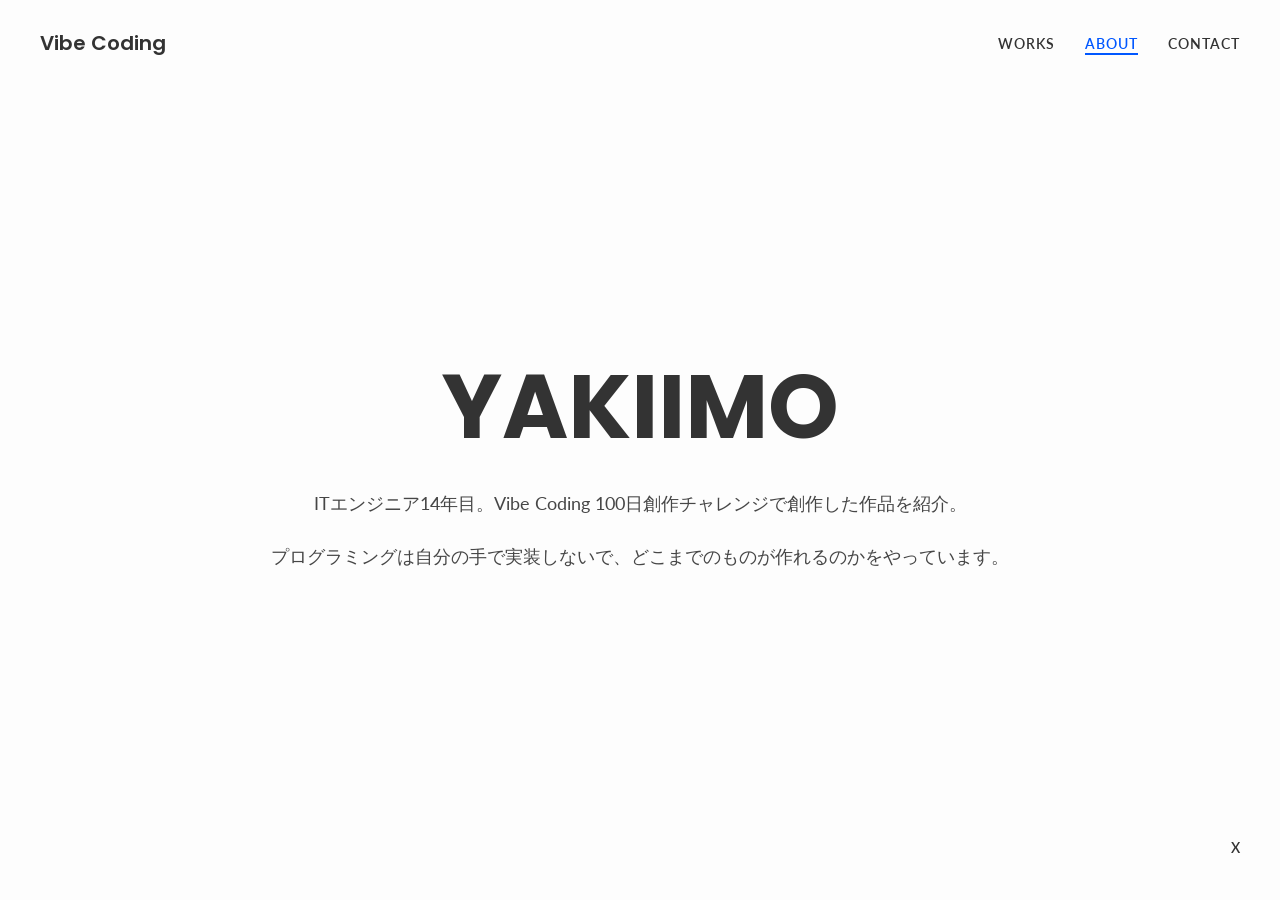
==== about.html @ 654d77e2 "feat: Redesign navigation and create separate pages - Add navigation menu with WORKS, ABOUT, CONTACT" ====
<!DOCTYPE html>
<html lang="ja">
<head>
    <meta charset="UTF-8">
    <meta name="viewport" content="width=device-width, initial-scale=1.0">
    <title>YAKIIMO | About - Vibe Coding Portfolio</title>
    <meta name="description" content="YAKIIMOのプロフィールページ。ITエンジニア14年目、Vibe Coding 100日創作チャレンジの作品を紹介。">
    
    <!-- Favicon -->
    <link rel="icon" type="image/x-icon" href="favicon.ico">
    
    <!-- Google Fonts -->
    <link rel="preconnect" href="https://fonts.googleapis.com">
    <link rel="preconnect" href="https://fonts.gstatic.com" crossorigin>
    <link href="https://fonts.googleapis.com/css2?family=Poppins:wght@600;700&family=Lato:wght@400;700&display=swap" rel="stylesheet">

    <!-- CSS -->
    <link rel="stylesheet" href="style.css">
</head>
<body>
    <!-- Custom Cursor -->
    <div class="cursor-dot-outline"></div>
    <div class="cursor-dot"></div>

    <!-- Header -->
    <header class="header">
        <a href="index.html" class="logo">Vibe Coding</a>
        <nav class="header-nav">
            <ul class="header-nav-list">
                <li class="header-nav-item"><a href="index.html#works" class="nav-link">WORKS</a></li>
                <li class="header-nav-item"><a href="about.html" class="nav-link active">ABOUT</a></li>
                <li class="header-nav-item"><a href="contact.html" class="nav-link">CONTACT</a></li>
            </ul>
        </nav>
        <a href="https://x.com/se_yakiimosan" target="_blank" class="social-link">X</a>
    </header>

    <!-- Main Content -->
    <main class="about-page">
        <div class="about-container">
            <div class="about-content">
                <h1 class="slide__title">YAKIIMO</h1>
                <div class="about-description">
                    <p class="about-text">ITエンジニア14年目。Vibe Coding 100日創作チャレンジで創作した作品を紹介。</p>
                    <p class="about-text">プログラミングは自分の手で実装しないで、どこまでのものが作れるのかをやっています。</p>
                </div>
            </div>
        </div>
    </main>

    <!-- Scripts -->
    <script src="https://code.jquery.com/jquery-3.6.0.min.js"></script>
    <script>
        // Custom Cursor
        document.addEventListener('DOMContentLoaded', function() {
            const cursor = document.querySelector('.cursor-dot');
            const cursorOutline = document.querySelector('.cursor-dot-outline');

            document.addEventListener('mousemove', (e) => {
                const posX = e.clientX;
                const posY = e.clientY;
                cursor.style.left = `${posX}px`;
                cursor.style.top = `${posY}px`;
                cursorOutline.style.left = `${posX}px`;
                cursorOutline.style.top = `${posY}px`;
                if (cursor.style.opacity === '0') {
                    cursor.style.opacity = '1';
                    cursorOutline.style.opacity = '1';
                }
            });

            document.addEventListener('mouseleave', () => {
                cursor.style.opacity = '0';
                cursorOutline.style.opacity = '0';
            });

            // Cursor hover effects
            const hoverElements = document.querySelectorAll('a, button, .hover-element');
            hoverElements.forEach(el => {
                el.addEventListener('mouseenter', () => {
                    cursor.style.transform = 'translate(-50%, -50%) scale(1.5)';
                    cursorOutline.style.transform = 'translate(-50%, -50%) scale(1.5)';
                });
                el.addEventListener('mouseleave', () => {
                    cursor.style.transform = 'translate(-50%, -50%) scale(1)';
                    cursorOutline.style.transform = 'translate(-50%, -50%) scale(1)';
                });
            });
        });
    </script>
</body>
</html>
---- style.css ----
/* Reset and Base Styles */
* {
    margin: 0;
    padding: 0;
    box-sizing: border-box;
}

:root {
    --primary-color: #0057FF; /* Intelligent Blue */
    --secondary-color: #333333; /* Dark Gray */
    --dark-color: #1a1a1a;
    --light-color: #FDFDFD; /* Off-white */
    --text-color: #333333;
    --border-color: #EAEAEA;
    --accent-color: #0057FF;
}

html {
    scroll-behavior: smooth;
    font-size: 62.5%;
}

body {
    font-family: 'Lato', 'Noto Sans JP', sans-serif;
    color: var(--text-color);
    line-height: 1.8;
    overflow-x: hidden;
    background-color: var(--light-color);
    font-size: 1.6rem;
    -webkit-font-smoothing: antialiased;
    -moz-osx-font-smoothing: grayscale;
    position: relative;
    cursor: none;
}

/* Custom Cursor */
.cursor-dot, .cursor-dot-outline {
    pointer-events: none;
    position: fixed;
    top: 50%;
    left: 50%;
    border-radius: 50%;
    opacity: 0;
    transform: translate(-50%, -50%);
    transition: opacity 0.2s ease-in-out, transform 0.2s ease-in-out;
    z-index: 9999;
}

.cursor-dot {
    width: 8px;
    height: 8px;
    background-color: var(--primary-color);
}

.cursor-dot-outline {
    width: 30px;
    height: 30px;
    border: 2px solid var(--primary-color);
}

/* Loading Screen */
.loading {
    position: fixed;
    top: 0;
    left: 0;
    width: 100%;
    height: 100vh;
    background: var(--light-color);
    display: flex;
    align-items: center;
    justify-content: center;
    z-index: 9999;
    transition: opacity 0.8s ease, visibility 0.8s ease;
}

.loading.loaded {
    opacity: 0;
    visibility: hidden;
}

.loading-content {
    text-align: center;
}

.loading-logo {
    font-family: 'Poppins', sans-serif;
    font-size: 2.4rem;
    font-weight: 700;
    color: var(--secondary-color);
    margin-bottom: 2rem;
}

.loading-bar {
    width: 200px;
    height: 2px;
    background: var(--border-color);
    position: relative;
    overflow: hidden;
}

.loading-bar::after {
    content: '';
    position: absolute;
    top: 0;
    left: 0;
    width: 50%;
    height: 100%;
    background: var(--primary-color);
    animation: loading 1.5s ease-in-out infinite;
}

@keyframes loading {
    0% { transform: translateX(-100%); }
    50% { transform: translateX(200%); }
    100% { transform: translateX(200%); }
}

/* Header */
.header {
    position: fixed;
    top: 0;
    left: 0;
    width: 100%;
    padding: 2.5rem 4rem;
    display: flex;
    justify-content: space-between;
    align-items: center;
    z-index: 1000;
}

.logo {
    position: static;
    text-decoration: none;
    color: var(--secondary-color);
    font-family: 'Poppins', sans-serif;
    font-size: 2rem;
    font-weight: 600;
}

.menu-btn {
    display: none; /* Hiding for this concept */
}

.social-link {
    position: fixed;
    bottom: 4rem;
    right: 4rem;
    color: var(--secondary-color);
    font-size: 1.4rem;
    font-weight: 600;
    text-decoration: none;
    z-index: 999;
    transition: color 0.3s ease;
}
.social-link:hover {
    color: var(--primary-color);
}

/* About Section */
.about-content {
    max-width: 800px;
    text-align: center;
    margin: 0 auto;
}

.about-description {
    margin-top: 3rem;
}

.about-text {
    font-size: 1.8rem;
    color: var(--text-color);
    line-height: 1.8;
    margin-bottom: 2rem;
    opacity: 0.9;
}

/* About Page */
.about-page {
    min-height: 100vh;
    display: flex;
    align-items: center;
    justify-content: center;
    padding: 10rem 2rem 5rem;
}

.about-container {
    width: 100%;
    max-width: 1200px;
    margin: 0 auto;
}

/* Contact Page */
.contact-page {
    min-height: 100vh;
    display: flex;
    align-items: center;
    justify-content: center;
    padding: 10rem 2rem 5rem;
}

.contact-container {
    width: 100%;
    max-width: 1200px;
    margin: 0 auto;
}

/* Active navigation link */
.nav-link.active {
    color: var(--primary-color);
}

.nav-link.active::after {
    width: 100%;
}

/* Header Navigation */
.header-nav {
    display: flex;
    align-items: center;
}

.header-nav-list {
    display: flex;
    list-style: none;
    gap: 3rem;
    margin: 0;
    padding: 0;
}

.header-nav-item {
    position: relative;
}

.nav-link {
    color: var(--secondary-color);
    text-decoration: none;
    font-size: 1.4rem;
    font-weight: 600;
    letter-spacing: 1px;
    position: relative;
    transition: color 0.3s ease;
}

.nav-link:hover {
    color: var(--primary-color);
}

.nav-link::after {
    content: '';
    position: absolute;
    bottom: -3px;
    left: 0;
    width: 0;
    height: 2px;
    background-color: var(--primary-color);
    transition: width 0.3s ease;
}

.nav-link:hover::after {
    width: 100%;
}


/* Main Container */
.main-container {
    position: fixed;
    top: 0;
    left: 0;
    height: 100%;
    width: 100%;
    overflow: hidden;
}

.scroll-container {
    position: relative;
    height: 100%;
    width: 100%;
}

.scroll-content {
    position: absolute;
    top: 0;
    left: 0;
    width: 100%;
    display: flex;
    flex-direction: column;
    transition: transform 1s cubic-bezier(0.645, 0.045, 0.355, 1);
}

/* Slides */
.slide {
    height: 100vh;
    min-height: 100vh;
    width: 100vw;
    display: flex;
    align-items: center;
    justify-content: center;
    padding: 0 8vw;
    position: relative;
}

.slide__inner {
    width: 100%;
    height: 100%;
    display: flex;
    align-items: center;
    justify-content: center;
    flex-direction: column;
    text-align: center;
}

/* Hero Slide */
.slide--first .slide__inner {
    text-align: left;
}

.slide__title {
    font-family: 'Poppins', sans-serif;
    font-size: clamp(4rem, 8vw, 9rem);
    font-weight: 700;
    line-height: 1.1;
    margin-bottom: 2rem;
    color: var(--secondary-color);
}

.slide__portfolio-text {
    font-size: 1.6rem;
    color: var(--primary-color);
    font-weight: 600;
    letter-spacing: 2px;
    margin: 1rem 0;
    opacity: 0.9;
}

.slide__subtitle {
    font-size: 2rem;
    color: var(--text-color);
    max-width: 600px;
    line-height: 1.6;
    opacity: 0.8;
}

.slide--first .slide__subtitle {
    margin-left: 0.5rem;
}

/* Portfolio Section Title */
.portfolio-section-title {
    font-family: 'Poppins', sans-serif;
    font-size: 2.2rem;
    font-weight: 600;
    color: var(--secondary-color);
    text-align: center;
    margin-bottom: 3rem;
    letter-spacing: 1px;
}

/* Portfolio Slides */
.portfolio-slide .slide__inner {
    flex-direction: row;
    gap: 6vw;
    text-align: left;
}

.portfolio-item {
    position: relative;
    width: 50vw;
    max-width: 700px;
    height: 60vh;
    overflow: hidden;
    border-radius: 8px;
    border: 1px solid var(--border-color);
    transition: border-color 0.3s ease;
}

.portfolio-item:hover {
    border-color: var(--primary-color);
}

.portfolio-item img {
    width: 100%;
    height: 100%;
    object-fit: cover;
    transition: transform 0.6s cubic-bezier(0.165, 0.84, 0.44, 1);
}

.portfolio-item:hover img {
    transform: scale(1.05);
}

.portfolio-overlay {
    position: absolute;
    top: 0;
    left: 0;
    width: 100%;
    height: 100%;
    background: rgba(0, 87, 255, 0.85);
    display: flex;
    align-items: center;
    justify-content: center;
    opacity: 0;
    transition: opacity 0.4s ease;
}

.portfolio-item:hover .portfolio-overlay {
    opacity: 1;
}

.portfolio-overlay span {
    color: white;
    font-size: 2rem;
    font-weight: 600;
    font-family: 'Poppins', sans-serif;
}

.portfolio-info {
    flex: 1;
    max-width: 400px;
}

.portfolio-info .slide__title {
    font-size: clamp(2.4rem, 4vw, 4rem);
    margin-bottom: 1.5rem;
}

.slide__project {
    font-size: 1.6rem;
    color: var(--text-color);
    opacity: 0.7;
    text-transform: uppercase;
    letter-spacing: 0.1em;
    margin-bottom: 2.5rem;
}

/* Portfolio Grid Styles */
.portfolio-grid-slide .slide__inner {
    align-items: center;
    justify-content: center;
    width: 100%;
}

.portfolio-grid {
    display: grid;
    grid-template-columns: 1fr 1fr;
    gap: 3rem;
    width: 80vw;
    max-width: 1200px;
}

.portfolio-grid-item {
    position: relative;
    width: 100%;
    height: 25vh;
    min-height: 250px;
    overflow: hidden;
    border-radius: 8px;
    border: 1px solid var(--border-color);
    transition: all 0.3s ease;
    text-decoration: none;
}

.portfolio-grid-item:hover {
    border-color: var(--primary-color);
    transform: translateY(-5px);
    box-shadow: 0 10px 30px rgba(0, 87, 255, 0.1);
}

.portfolio-grid-item img {
    width: 100%;
    height: 100%;
    object-fit: cover;
    transition: transform 0.6s cubic-bezier(0.165, 0.84, 0.44, 1);
}

.portfolio-grid-item:hover img {
    transform: scale(1.05);
}

.portfolio-grid-overlay {
    position: absolute;
    bottom: 0;
    left: 0;
    right: 0;
    background: linear-gradient(transparent, rgba(0, 0, 0, 0.8));
    padding: 2rem;
    color: white;
    transform: translateY(100%);
    transition: transform 0.3s ease;
}

.portfolio-grid-item:hover .portfolio-grid-overlay {
    transform: translateY(0);
}

.grid-project {
    font-size: 1.2rem;
    opacity: 0.8;
    text-transform: uppercase;
    letter-spacing: 0.1em;
    display: block;
    margin-bottom: 0.5rem;
}

.grid-title {
    font-size: 1.8rem;
    font-weight: 700;
    font-family: 'Poppins', sans-serif;
    display: block;
}

.portfolio-placeholder {
    background: linear-gradient(135deg, #f5f7fa 0%, #c3cfe2 100%);
    border: 2px dashed var(--border-color);
    display: flex;
    align-items: center;
    justify-content: center;
    cursor: default;
}

.portfolio-placeholder:hover {
    transform: none;
    box-shadow: none;
    border-color: var(--border-color);
}

.placeholder-content {
    text-align: center;
}

.placeholder-text {
    font-size: 1.6rem;
    color: #999;
    font-family: 'Poppins', sans-serif;
    font-weight: 600;
}

/* Contact Slide */
.contact-content {
    max-width: 600px;
    text-align: center;
}

.contact-content .slide__title {
    white-space: nowrap;
    text-align: center;
    width: 100%;
}

.contact-link {
    display: inline-flex;
    align-items: center;
    gap: 1rem;
    font-size: 1.8rem;
    font-weight: 600;
    font-family: 'Poppins', sans-serif;
    color: var(--light-color);
    background-color: var(--primary-color);
    text-decoration: none;
    padding: 1.5rem 3rem;
    border-radius: 50px;
    transition: all 0.3s ease;
    margin-top: 2rem;
}

.contact-link:hover {
    transform: translateY(-3px);
    box-shadow: 0 10px 20px rgba(0, 87, 255, 0.2);
}

.contact-link-arrow {
    transition: transform 0.3s ease;
}

.contact-link:hover .contact-link-arrow {
    transform: translateX(5px);
}

.contact-divider {
    width: 80px;
    height: 2px;
    background: var(--border-color);
    margin: 4rem auto;
}

.contact-subtitle {
    font-size: 1.6rem;
    margin-bottom: 1rem;
    opacity: 0.8;
}

.contact-email {
    display: inline-block;
    font-size: 2.4rem;
    font-weight: 600;
    font-family: 'Poppins', sans-serif;
    color: var(--primary-color);
    text-decoration: none;
    transition: opacity 0.3s;
}

.contact-email:hover {
    opacity: 0.7;
}

/* Scrollbar */
.scrollbar {
    position: fixed;
    right: 4rem;
    top: 50%;
    transform: translateY(-50%);
    width: 3px;
    height: 250px;
    background: var(--border-color);
    border-radius: 1.5px;
    z-index: 100;
}

.scrollbar__handle {
    width: 100%;
    height: 0; /* Initially 0, will be updated by JS */
    background: var(--primary-color);
    border-radius: 1.5px;
    position: absolute;
    top: 0;
    transition: height 1s cubic-bezier(0.645, 0.045, 0.355, 1), background-color 0.5s ease;
}

.scrollbar__handle--end {
    background-color: #28a745; /* Green color for completion */
}

/* Responsive */
@media (max-width: 900px) {
    .portfolio-slide .slide__inner {
        flex-direction: column;
        gap: 3vh;
        text-align: center;
        justify-content: center;
        align-items: center;
    }
    .portfolio-item {
        width: 80vw;
        height: 45vh;
    }
    .portfolio-info {
        max-width: 500px;
    }
}

@media (max-width: 768px) {
    body {
        cursor: auto;
    }
    .cursor-dot, .cursor-dot-outline {
        display: none;
    }
    .header {
        padding: 2rem;
        flex-wrap: wrap;
        gap: 1rem;
    }
    
    .header-nav-list {
        gap: 2rem;
    }
    
    .nav-link {
        font-size: 1.3rem;
    }
    
    .about-text {
        font-size: 1.5rem;
        margin-bottom: 1.5rem;
    }
    
    .about-page {
        padding: 8rem 2rem 3rem;
    }
    
    .contact-page {
        padding: 8rem 2rem 3rem;
    }
    
    .portfolio-section-title {
        font-size: 1.8rem;
        margin-bottom: 2rem;
        letter-spacing: 0.5px;
    }
    .social-link {
        bottom: 2rem;
        right: 2rem;
    }
    .slide {
        padding: 0 5vw;
        height: 100vh;
        min-height: 100vh;
        display: flex;
        align-items: center;
        justify-content: center;
    }
    .slide__inner {
        height: auto;
        justify-content: center;
        align-items: center;
    }
    .slide__title {
        font-size: clamp(2.5rem, 12vw, 4rem);
        margin-bottom: 1.5rem;
    }
    .slide__portfolio-text {
        font-size: 1.3rem;
        letter-spacing: 1px;
    }
    
    .slide__subtitle {
        font-size: 1.4rem;
        line-height: 1.5;
    }
    .scrollbar {
        right: 1rem;
        height: 150px;
        width: 2px;
    }
    .portfolio-item {
        width: 90vw;
        height: 40vh;
        max-width: none;
    }
    .portfolio-info h3 {
        font-size: 2rem;
    }
    .portfolio-info p {
        font-size: 1.4rem;
    }
    .portfolio-grid {
        grid-template-columns: 1fr;
        gap: 2rem;
        width: 90vw;
    }
    .portfolio-grid-item {
        height: 30vh;
        min-height: 200px;
    }
    .grid-project {
        font-size: 1rem;
    }
    .grid-title {
        font-size: 1.6rem;
    }
    .contact-content {
        padding: 0 2rem;
    }
    .contact-link {
        font-size: 1.6rem;
        margin-bottom: 2rem;
    }
    .contact-email {
        font-size: 1.8rem;
    }
}

/* Additional mobile styles for very small screens */
@media (max-width: 480px) {
    .slide {
        padding: 0 4vw;
        display: flex;
        align-items: center;
        justify-content: center;
    }
    .portfolio-slide .slide__inner {
        height: auto;
        justify-content: center;
        gap: 2vh;
    }
    .slide__title {
        font-size: clamp(2rem, 10vw, 3rem);
    }
    .slide__subtitle {
        font-size: 1.2rem;
    }
    .portfolio-item {
        height: 35vh;
    }
    .portfolio-info h3 {
        font-size: 1.8rem;
    }
    .portfolio-info p {
        font-size: 1.3rem;
    }
    .portfolio-grid-item {
        height: 25vh;
        min-height: 180px;
    }
    .portfolio-grid-overlay {
        padding: 1.5rem;
    }
    .grid-project {
        font-size: 0.9rem;
    }
    .grid-title {
        font-size: 1.4rem;
    }
    .contact-link {
        font-size: 1.4rem;
    }
    .contact-email {
        font-size: 1.6rem;
    }
}

/* Scroll Indicator */
.slide--first .scroll-indicator {
    position: absolute;
    bottom: 2rem;
    left: 50%;
    transform: translateX(-50%);
    display: flex;
    flex-direction: column;
    align-items: center;
    gap: 0.5rem;
    z-index: 10;
    animation: fadeInUp 2s ease-out;
}

.scroll-text {
    font-size: 1.2rem;
    font-weight: 600;
    color: var(--text-color);
    opacity: 0.7;
    letter-spacing: 0.1em;
}

.scroll-arrow {
    width: 1px;
    height: 30px;
    background: var(--text-color);
    position: relative;
    opacity: 0.7;
    animation: scrollPulse 2s infinite;
}

.scroll-arrow::after {
    content: '';
    position: absolute;
    bottom: -5px;
    left: 50%;
    transform: translateX(-50%);
    width: 0;
    height: 0;
    border-left: 4px solid transparent;
    border-right: 4px solid transparent;
    border-top: 8px solid var(--text-color);
    opacity: 0.7;
}

@keyframes scrollPulse {
    0%, 100% {
        opacity: 0.7;
    }
    50% {
        opacity: 0.3;
    }
}

@keyframes fadeInUp {
    from {
        opacity: 0;
        transform: translateX(-50%) translateY(20px);
    }
    to {
        opacity: 1;
        transform: translateX(-50%) translateY(0);
    }
}

/* Mobile responsive for scroll indicator */
@media (max-width: 768px) {
    .slide--first .scroll-indicator {
        bottom: 1rem;
    }
    .scroll-text {
        font-size: 1rem;
    }
    .scroll-arrow {
        height: 20px;
    }
}
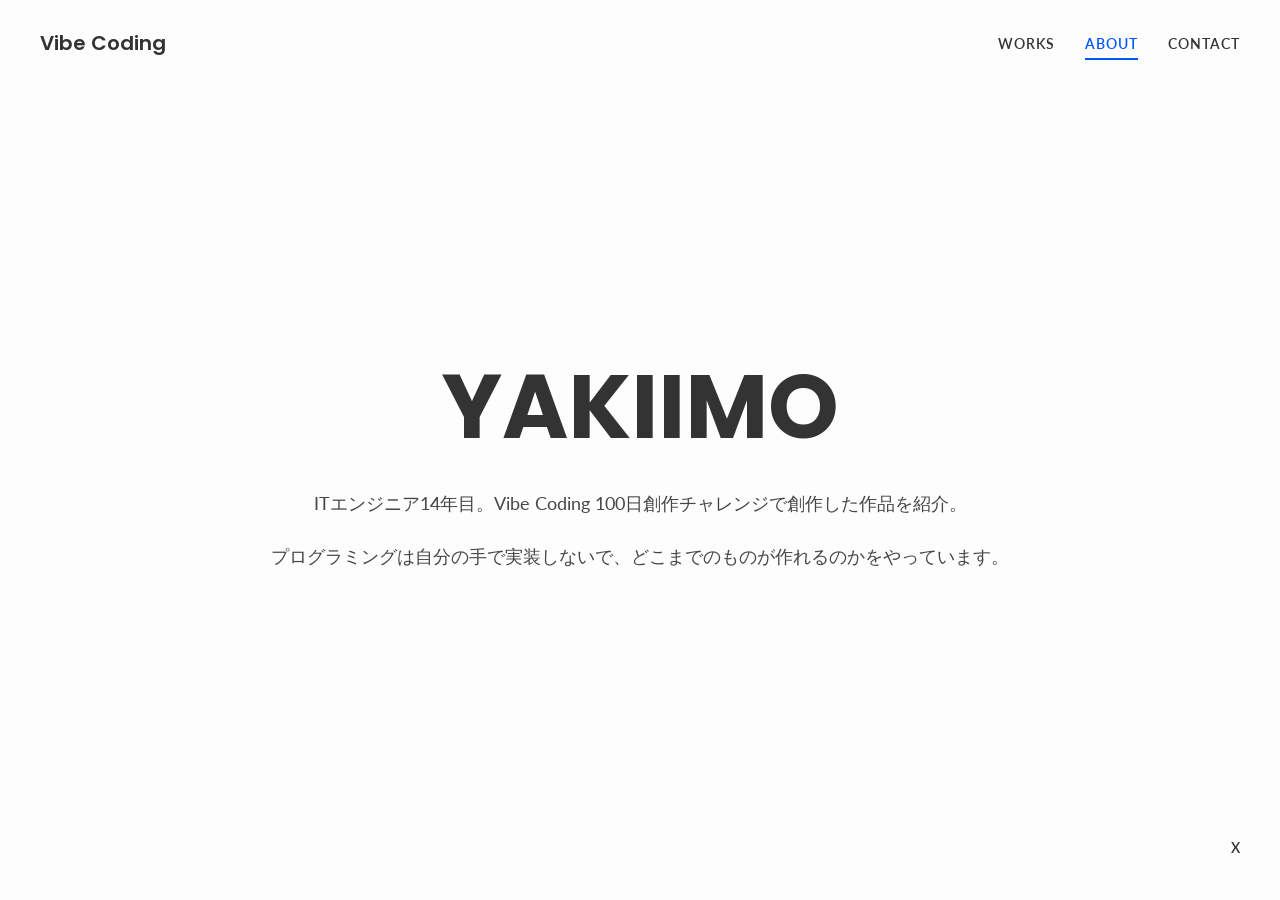
==== commit d8ec5c02: "feat: Fix mobile navigation and enhance security Navigation Fixes: - Fix hash navigation from extern" ====
--- a/about.html
+++ b/about.html
@@ -16,6 +16,11 @@
 
     <!-- CSS -->
     <link rel="stylesheet" href="style.css">
+    
+    <!-- Security Headers -->
+    <meta http-equiv="X-Content-Type-Options" content="nosniff">
+    <meta http-equiv="X-Frame-Options" content="DENY">
+    <meta http-equiv="Referrer-Policy" content="strict-origin-when-cross-origin">
 </head>
 <body>
     <!-- Custom Cursor -->
@@ -32,7 +37,7 @@
                 <li class="header-nav-item"><a href="contact.html" class="nav-link">CONTACT</a></li>
             </ul>
         </nav>
-        <a href="https://x.com/se_yakiimosan" target="_blank" class="social-link">X</a>
+        <a href="https://x.com/se_yakiimosan" target="_blank" rel="noopener noreferrer" class="social-link">X</a>
     </header>
 
     <!-- Main Content -->
--- a/style.css
+++ b/style.css
@@ -46,6 +46,12 @@
     z-index: 9999;
 }
 
+@media (hover: none) and (pointer: coarse) {
+    .cursor-dot, .cursor-dot-outline {
+        display: none !important;
+    }
+}
+
 .cursor-dot {
     width: 8px;
     height: 8px;
@@ -240,6 +246,7 @@
     letter-spacing: 1px;
     position: relative;
     transition: color 0.3s ease;
+    padding: 0.5rem 0;
 }
 
 .nav-link:hover {
@@ -339,10 +346,12 @@
     max-width: 600px;
     line-height: 1.6;
     opacity: 0.8;
+    margin: 0 auto;
+    text-align: center;
 }
 
 .slide--first .slide__subtitle {
-    margin-left: 0.5rem;
+    margin: 0 auto;
 }
 
 /* Portfolio Section Title */
@@ -539,6 +548,10 @@
 .contact-content {
     max-width: 600px;
     text-align: center;
+    margin: 0 auto;
+    display: flex;
+    flex-direction: column;
+    align-items: center;
 }
 
 .contact-content .slide__title {
@@ -587,6 +600,8 @@
     font-size: 1.6rem;
     margin-bottom: 1rem;
     opacity: 0.8;
+    text-align: center;
+    width: 100%;
 }
 
 .contact-email {
@@ -656,17 +671,51 @@
         display: none;
     }
     .header {
-        padding: 2rem;
+        padding: 1.5rem 2rem;
+        flex-direction: column;
+        gap: 1.5rem;
+        position: relative;
+        background: rgba(253, 253, 253, 0.95);
+        backdrop-filter: blur(10px);
+    }
+    
+    .header-nav {
+        order: 2;
+        width: 100%;
+        justify-content: center;
+    }
+    
+    .header-nav-list {
+        gap: 1.5rem;
         flex-wrap: wrap;
-        gap: 1rem;
-    }
-    
-    .header-nav-list {
-        gap: 2rem;
+        justify-content: center;
     }
     
     .nav-link {
-        font-size: 1.3rem;
+        font-size: 1.2rem;
+        padding: 0.8rem 1rem;
+        border-radius: 4px;
+        background: rgba(0, 87, 255, 0.05);
+        border: 1px solid rgba(0, 87, 255, 0.1);
+        transition: all 0.3s ease;
+    }
+    
+    .nav-link:hover, .nav-link.active {
+        background: rgba(0, 87, 255, 0.1);
+        border-color: var(--primary-color);
+        color: var(--primary-color);
+    }
+    
+    .logo {
+        order: 1;
+        font-size: 1.8rem;
+    }
+    
+    .social-link {
+        order: 3;
+        position: static;
+        margin-top: 1rem;
+        font-size: 1.2rem;
     }
     
     .about-text {
@@ -675,11 +724,27 @@
     }
     
     .about-page {
-        padding: 8rem 2rem 3rem;
+        padding: 12rem 2rem 5rem;
+        min-height: 100vh;
     }
     
     .contact-page {
-        padding: 8rem 2rem 3rem;
+        padding: 12rem 2rem 5rem;
+        min-height: 100vh;
+    }
+    
+    .main-container {
+        padding-top: 12rem;
+    }
+    
+    /* Fix for hash navigation on mobile */
+    html {
+        scroll-behavior: auto;
+    }
+    
+    .slide {
+        padding: 2rem 1rem;
+        min-height: calc(100vh - 12rem);
     }
     
     .portfolio-section-title {
@@ -736,17 +801,28 @@
     .portfolio-grid {
         grid-template-columns: 1fr;
         gap: 2rem;
-        width: 90vw;
+        width: 95vw;
+        padding: 0 1rem;
     }
     .portfolio-grid-item {
-        height: 30vh;
-        min-height: 200px;
+        height: 35vh;
+        min-height: 220px;
+        border-radius: 12px;
+    }
+    .portfolio-grid-overlay {
+        padding: 1.5rem;
+        background: linear-gradient(transparent, rgba(0, 0, 0, 0.9));
     }
     .grid-project {
         font-size: 1rem;
+        margin-bottom: 0.3rem;
     }
     .grid-title {
-        font-size: 1.6rem;
+        font-size: 1.5rem;
+        line-height: 1.3;
+    }
+    .placeholder-text {
+        font-size: 1.4rem;
     }
     .contact-content {
         padding: 0 2rem;
@@ -761,6 +837,49 @@
 }
 
 /* Additional mobile styles for very small screens */
+@media (max-width: 600px) {
+    .header {
+        padding: 1rem 1.5rem;
+        gap: 1rem;
+    }
+    
+    .header-nav-list {
+        gap: 1rem;
+    }
+    
+    .nav-link {
+        font-size: 1.1rem;
+        padding: 0.6rem 0.8rem;
+        letter-spacing: 0.5px;
+    }
+    
+    .logo {
+        font-size: 1.6rem;
+    }
+    
+    .portfolio-section-title {
+        font-size: 1.6rem;
+        margin-bottom: 1.5rem;
+    }
+    
+    .slide__title {
+        font-size: clamp(2rem, 10vw, 3rem);
+    }
+    
+    .slide__portfolio-text {
+        font-size: 1.1rem;
+        letter-spacing: 0.5px;
+    }
+    
+    .about-page, .contact-page {
+        padding: 10rem 1.5rem 4rem;
+    }
+    
+    .main-container {
+        padding-top: 10rem;
+    }
+}
+
 @media (max-width: 480px) {
     .slide {
         padding: 0 4vw;
@@ -803,6 +922,24 @@
     }
     .contact-link {
         font-size: 1.4rem;
+        padding: 1rem 2rem;
+        border-radius: 8px;
+        background: rgba(0, 87, 255, 0.05);
+        border: 1px solid rgba(0, 87, 255, 0.2);
+        margin: 1.5rem 0;
+        display: inline-flex;
+        align-items: center;
+        justify-content: center;
+        width: auto;
+        min-width: 200px;
+    }
+    
+    .contact-email {
+        font-size: 1.4rem;
+        padding: 1rem;
+        background: rgba(0, 87, 255, 0.05);
+        border-radius: 8px;
+        word-break: break-all;
     }
     .contact-email {
         font-size: 1.6rem;
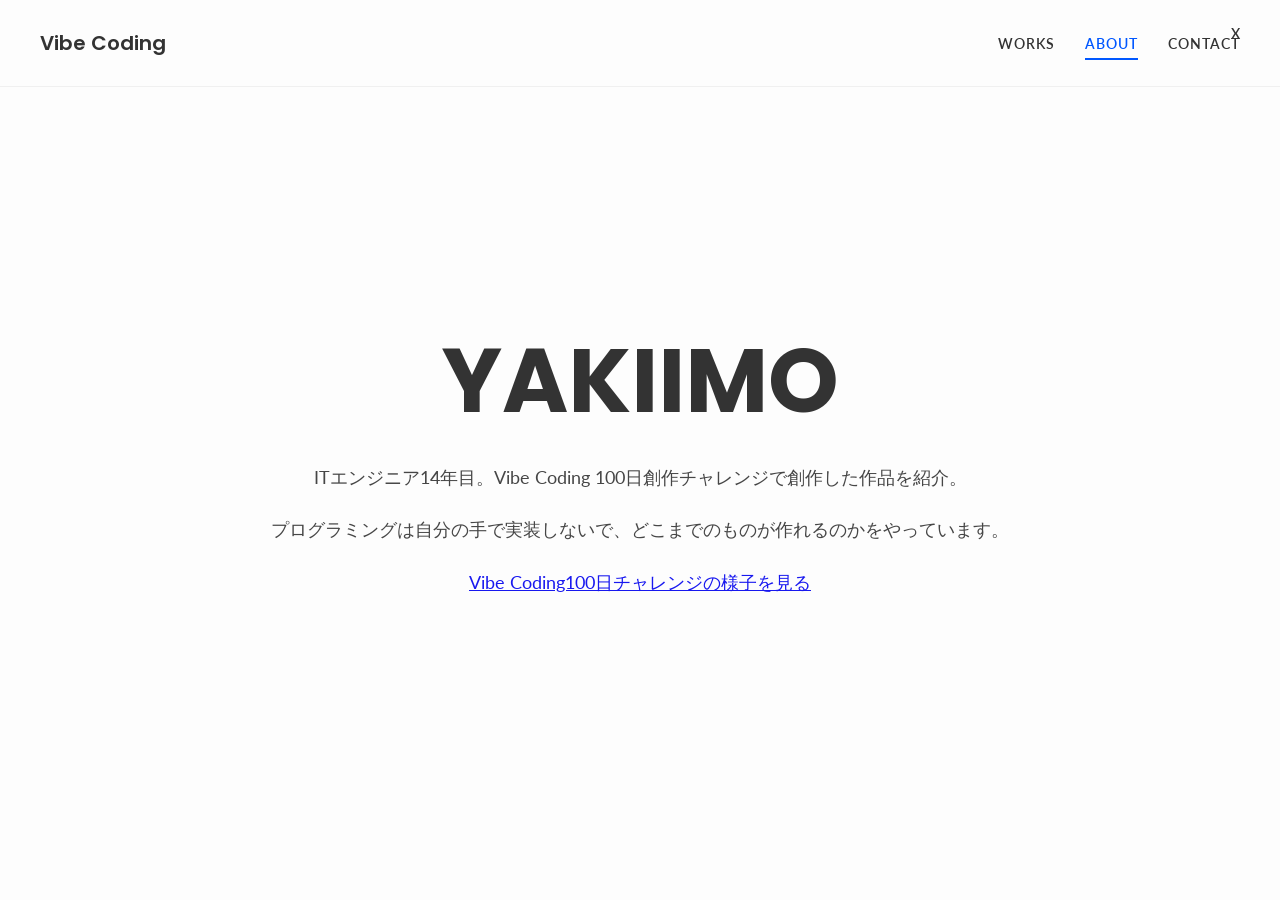
==== commit 2d8ebc11: "feat: Add IT Media site and improve portfolio filter UX - Add IT Media website to portfolio with med" ====
--- a/about.html
+++ b/about.html
@@ -48,6 +48,9 @@
                 <div class="about-description">
                     <p class="about-text">ITエンジニア14年目。Vibe Coding 100日創作チャレンジで創作した作品を紹介。</p>
                     <p class="about-text">プログラミングは自分の手で実装しないで、どこまでのものが作れるのかをやっています。</p>
+                    <p class="about-text">
+                        <a href="https://x.com/search?q=%23%E3%82%84%E3%81%8D%E3%81%84%E3%82%82VibeCoding%E6%97%A5%E8%AA%8C&src=hashtag_click&f=live" target="_blank" rel="noopener noreferrer" class="about-link">Vibe Coding100日チャレンジの様子を見る</a>
+                    </p>
                 </div>
             </div>
         </div>
--- a/style.css
+++ b/style.css
@@ -132,6 +132,9 @@
     justify-content: space-between;
     align-items: center;
     z-index: 1000;
+    background: rgba(253, 253, 253, 0.95);
+    backdrop-filter: blur(10px);
+    border-bottom: 1px solid rgba(0, 0, 0, 0.05);
 }
 
 .logo {
@@ -236,6 +239,7 @@
 
 .header-nav-item {
     position: relative;
+    z-index: 100;
 }
 
 .nav-link {
@@ -253,6 +257,113 @@
     color: var(--primary-color);
 }
 
+/* Dropdown Menu Styles */
+.dropdown {
+    position: relative;
+}
+
+.dropdown-trigger {
+    font-size: 1.2rem;
+    cursor: pointer;
+    position: relative;
+    padding: 0.5rem;
+    border-radius: 4px;
+    transition: all 0.3s ease;
+}
+
+.dropdown-trigger:hover {
+    background: rgba(87, 157, 255, 0.05);
+}
+
+.dropdown.open .dropdown-trigger {
+    color: var(--primary-color);
+}
+
+.dropdown-menu {
+    position: absolute;
+    top: calc(100% + 10px);
+    left: 50%;
+    transform: translateX(-50%);
+    background: rgba(255, 255, 255, 0.95);
+    backdrop-filter: blur(10px);
+    border-radius: 12px;
+    padding: 0.8rem 0;
+    min-width: 160px;
+    opacity: 0;
+    visibility: hidden;
+    pointer-events: none;
+    transition: all 0.3s cubic-bezier(0.4, 0, 0.2, 1);
+    z-index: 9999;
+    box-shadow: 0 4px 24px rgba(0, 0, 0, 0.1);
+    border: 1px solid rgba(0, 0, 0, 0.1);
+}
+
+/* Dropdown open state - controlled by JavaScript */
+.dropdown.open .dropdown-menu {
+    opacity: 1;
+    visibility: visible;
+    pointer-events: auto;
+    transform: translateX(-50%) translateY(0px);
+}
+
+.dropdown-item {
+    display: block;
+    padding: 0.8rem 1.5rem;
+    color: #333;
+    text-decoration: none;
+    font-size: 1.1rem;
+    font-weight: 500;
+    transition: all 0.3s ease;
+    border-radius: 8px;
+    margin: 0 0.5rem;
+}
+
+.dropdown-item:hover {
+    background: rgba(87, 157, 255, 0.08);
+    color: var(--primary-color);
+    transform: translateY(-1px);
+}
+
+/* Mobile Dropdown Styles */
+@media (max-width: 768px) {
+    .dropdown-menu {
+        position: absolute;
+        top: calc(100% + 5px);
+        left: 50%;
+        transform: translateX(-50%);
+        width: 180px;
+        background: rgba(255, 255, 255, 0.98);
+        border: 1px solid rgba(0, 0, 0, 0.15);
+        box-shadow: 0 6px 32px rgba(0, 0, 0, 0.15);
+        z-index: 10000;
+    }
+    
+    .dropdown-trigger {
+        font-size: 1rem;
+        padding: 0.3rem 0.8rem;
+    }
+    
+    .dropdown-item {
+        padding: 0.9rem 1.2rem;
+        font-size: 0.95rem;
+        text-align: center;
+        color: #333;
+        white-space: nowrap;
+    }
+    
+    .dropdown-item:hover {
+        background: rgba(87, 157, 255, 0.08);
+        color: var(--primary-color);
+    }
+    
+    /* Ensure proper spacing in mobile header */
+    .header-nav-item.dropdown {
+        position: relative;
+        z-index: 10000;
+    }
+    
+}
+
 .nav-link::after {
     content: '';
     position: absolute;
@@ -271,14 +382,73 @@
 
 /* Main Container */
 .main-container {
-    position: fixed;
-    top: 0;
-    left: 0;
-    height: 100%;
-    width: 100%;
-    overflow: hidden;
-}
-
+    position: relative;
+    width: 100%;
+    background: var(--light-color);
+}
+
+/* Hero Section Containers */
+.hero-container {
+    position: relative;
+    width: 100%;
+    height: 100vh;
+    display: flex;
+    align-items: center;
+    justify-content: center;
+    padding: 0 8vw;
+}
+
+.hero-content {
+    text-align: center;
+    flex: 1;
+}
+
+.hero-title {
+    font-family: 'Poppins', sans-serif;
+    font-size: clamp(4rem, 8vw, 9rem);
+    font-weight: 700;
+    line-height: 1.1;
+    margin-bottom: 2rem;
+    color: var(--secondary-color);
+}
+
+.hero-portfolio-text {
+    font-size: 1.6rem;
+    color: var(--primary-color);
+    font-weight: 600;
+    letter-spacing: 2px;
+    margin: 1rem 0;
+    opacity: 0.9;
+}
+
+.hero-subtitle {
+    font-size: 2rem;
+    color: var(--text-color);
+    max-width: 600px;
+    line-height: 1.6;
+    opacity: 0.8;
+    margin: 0 auto;
+}
+
+/* Portfolio Container */
+.portfolio-container {
+    position: relative;
+    width: 100%;
+    background: var(--light-color);
+    padding-top: 60px;
+}
+
+.portfolio-section {
+    padding: 3rem 8vw 4rem;
+}
+
+.portfolio-section-inner {
+    width: 100%;
+    max-width: 1200px;
+    margin: 0 auto;
+}
+
+/* Legacy support - will be removed */
 .scroll-container {
     position: relative;
     height: 100%;
@@ -307,6 +477,13 @@
     position: relative;
 }
 
+/* 古いスライド用のスタイル（削除予定） */
+.portfolio-grid-slide {
+    padding-top: 12rem;
+    padding-bottom: 4rem;
+    box-sizing: border-box;
+}
+
 .slide__inner {
     width: 100%;
     height: 100%;
@@ -361,7 +538,8 @@
     font-weight: 600;
     color: var(--secondary-color);
     text-align: center;
-    margin-bottom: 3rem;
+    margin-top: 1rem;
+    margin-bottom: 2rem; /* Reduced margin */
     letter-spacing: 1px;
 }
 
@@ -442,19 +620,101 @@
     margin-bottom: 2.5rem;
 }
 
-/* Portfolio Grid Styles */
+/* Legacy Portfolio Grid Styles (will be removed) */
 .portfolio-grid-slide .slide__inner {
-    align-items: center;
+    align-items: flex-start;
     justify-content: center;
     width: 100%;
+    padding-top: 2rem;
+}
+
+.portfolio-grid-wrapper {
+    position: relative;
+    width: 85vw;
+    max-width: 1200px;
 }
 
 .portfolio-grid {
     display: grid;
-    grid-template-columns: 1fr 1fr;
-    gap: 3rem;
-    width: 80vw;
-    max-width: 1200px;
+    grid-template-columns: repeat(auto-fit, minmax(300px, 1fr));
+    gap: 2rem;
+    width: 100%;
+    padding: 1rem 0;
+}
+
+/* visible-index が7以上のアイテムを初期状態で非表示 */
+.portfolio-grid:not(.expanded) .portfolio-grid-item[data-visible-index]:nth-child(n+7) {
+    display: none !important;
+}
+
+/* より具体的な指定 */
+.portfolio-grid:not(.expanded) .portfolio-grid-item[data-visible-index="7"],
+.portfolio-grid:not(.expanded) .portfolio-grid-item[data-visible-index="8"],
+.portfolio-grid:not(.expanded) .portfolio-grid-item[data-visible-index="9"],
+.portfolio-grid:not(.expanded) .portfolio-grid-item[data-visible-index="10"],
+.portfolio-grid:not(.expanded) .portfolio-grid-item[data-visible-index="11"],
+.portfolio-grid:not(.expanded) .portfolio-grid-item[data-visible-index="12"] {
+    display: none !important;
+    opacity: 0;
+    transform: translateY(20px);
+}
+
+/* 展開時の表示 */
+.portfolio-grid.expanded .portfolio-grid-item[data-visible-index] {
+    display: block !important;
+    animation: fadeInUp 0.4s ease forwards;
+}
+
+/* hiddenクラスは常に非表示（最優先） */
+.portfolio-grid-item.hidden {
+    display: none !important;
+    opacity: 0;
+}
+
+/* visible-indexが設定されていて、hiddenでないアイテムの表示 */
+.portfolio-grid-item[data-visible-index]:not(.hidden) {
+    display: block;
+    opacity: 1;
+    transform: translateY(0);
+}
+
+@keyframes fadeInUp {
+    to {
+        opacity: 1;
+        transform: translateY(0);
+    }
+}
+
+/* もっと見るボタン */
+.show-more-btn {
+    width: 100%;
+    margin: 2rem auto 0;
+    padding: 1.2rem 3rem;
+    background: transparent;
+    border: 2px solid var(--primary-color);
+    color: var(--primary-color);
+    font-size: 1.6rem;
+    font-weight: 600;
+    border-radius: 50px;
+    cursor: pointer;
+    transition: all 0.3s ease;
+    display: none;
+    text-align: center;
+}
+
+.show-more-btn.visible {
+    display: block;
+}
+
+.show-more-btn:hover {
+    background: var(--primary-color);
+    color: white;
+    transform: translateY(-2px);
+    box-shadow: 0 10px 25px rgba(0, 87, 255, 0.2);
+}
+
+.show-more-btn.hidden {
+    display: none;
 }
 
 .portfolio-grid-item {
@@ -467,6 +727,9 @@
     border: 1px solid var(--border-color);
     transition: all 0.3s ease;
     text-decoration: none;
+    /* タッチデバイス対応 */
+    -webkit-tap-highlight-color: rgba(0, 87, 255, 0.2);
+    touch-action: manipulation;
 }
 
 .portfolio-grid-item:hover {
@@ -494,12 +757,8 @@
     background: linear-gradient(transparent, rgba(0, 0, 0, 0.8));
     padding: 2rem;
     color: white;
-    transform: translateY(100%);
+    transform: translateY(0);
     transition: transform 0.3s ease;
-}
-
-.portfolio-grid-item:hover .portfolio-grid-overlay {
-    transform: translateY(0);
 }
 
 .grid-project {
@@ -516,6 +775,8 @@
     font-weight: 700;
     font-family: 'Poppins', sans-serif;
     display: block;
+    color: #ffffff;
+    text-shadow: 2px 2px 4px rgba(0, 0, 0, 0.8);
 }
 
 .portfolio-placeholder {
@@ -542,6 +803,121 @@
     color: #999;
     font-family: 'Poppins', sans-serif;
     font-weight: 600;
+}
+
+.placeholder-subtext {
+    font-size: 1.2rem;
+    color: #bbb;
+    margin-top: 0.5rem;
+    display: block;
+}
+
+/* Tag Styles */
+.grid-tags {
+    display: flex;
+    flex-wrap: wrap;
+    gap: 0.5rem;
+    margin-top: 1rem;
+}
+
+.tag {
+    font-size: 0.9rem;
+    padding: 0.3rem 0.8rem;
+    background: rgba(0, 123, 255, 0.9);
+    border: 1px solid rgba(0, 123, 255, 1);
+    border-radius: 20px;
+    color: #ffffff;
+    font-weight: 600;
+    transition: all 0.3s ease;
+    text-shadow: 1px 1px 2px rgba(0, 0, 0, 0.6);
+}
+
+.tag:hover {
+    background: rgba(255, 255, 255, 0.3);
+    border-color: rgba(255, 255, 255, 0.5);
+    transform: translateY(-1px);
+}
+
+.portfolio-placeholder .grid-tags {
+    margin-top: 1.5rem;
+}
+
+.portfolio-placeholder .tag {
+    background: rgba(0, 87, 255, 0.1);
+    border: 1px solid rgba(0, 87, 255, 0.2);
+    color: var(--primary-color);
+}
+
+/* Tag Color System */
+.tag.tech {
+    background: #3b82f6;
+    border-color: #2563eb;
+}
+
+.tag.industry {
+    background: #10b981;
+    border-color: #059669;
+}
+
+.tag.function {
+    background: #8b5cf6;
+    border-color: #7c3aed;
+}
+
+.tag.feature {
+    background: #f59e0b;
+    border-color: #d97706;
+}
+
+.tag.type {
+    background: #ec4899;
+    border-color: #db2777;
+}
+
+/* Filter Tags */
+.filter-tags {
+    display: flex;
+    flex-wrap: wrap;
+    gap: 0.8rem;
+    margin-bottom: 3rem;
+    justify-content: center;
+}
+
+.filter-tag {
+    font-size: 1.2rem;
+    padding: 0.8rem 1.6rem;
+    background: transparent;
+    border: 2px solid var(--border-color);
+    border-radius: 25px;
+    color: var(--text-color);
+    font-weight: 600;
+    cursor: pointer;
+    transition: all 0.3s ease;
+    font-family: 'Poppins', sans-serif;
+    /* タッチデバイス対応 */
+    min-height: 44px;
+    -webkit-tap-highlight-color: rgba(0, 87, 255, 0.3);
+    touch-action: manipulation;
+}
+
+.filter-tag:hover {
+    border-color: var(--primary-color);
+    color: var(--primary-color);
+    transform: translateY(-2px);
+}
+
+.filter-tag.active {
+    background: var(--primary-color);
+    border-color: var(--primary-color);
+    color: var(--light-color);
+}
+
+.portfolio-grid-item {
+    transition: opacity 0.3s ease, transform 0.3s ease;
+}
+
+.portfolio-grid-item.hidden {
+    display: none;
 }
 
 /* Contact Slide */
@@ -670,13 +1046,42 @@
     .cursor-dot, .cursor-dot-outline {
         display: none;
     }
+    /* もっと見るボタンのモバイル調整 */
+    .show-more-btn {
+        font-size: 1.4rem;
+        padding: 1rem 2.5rem;
+    }
     .header {
         padding: 1.5rem 2rem;
         flex-direction: column;
         gap: 1.5rem;
-        position: relative;
+        position: fixed;
         background: rgba(253, 253, 253, 0.95);
         backdrop-filter: blur(10px);
+    }
+
+    .hero-container {
+        padding-top: 12rem;
+        padding-left: 4vw;
+        padding-right: 4vw;
+    }
+
+    .hero-title {
+        font-size: clamp(3rem, 12vw, 6rem);
+        margin-bottom: 1.5rem;
+    }
+
+    .hero-portfolio-text {
+        font-size: 1.4rem;
+        letter-spacing: 1px;
+    }
+
+    .hero-subtitle {
+        font-size: 1.6rem;
+    }
+
+    .portfolio-container {
+        padding-top: 2rem;
     }
     
     .header-nav {
@@ -698,6 +1103,13 @@
         background: rgba(0, 87, 255, 0.05);
         border: 1px solid rgba(0, 87, 255, 0.1);
         transition: all 0.3s ease;
+        /* タッチデバイス対応 */
+        min-height: 44px;
+        -webkit-tap-highlight-color: rgba(0, 87, 255, 0.3);
+        touch-action: manipulation;
+        display: flex;
+        align-items: center;
+        justify-content: center;
     }
     
     .nav-link:hover, .nav-link.active {
@@ -737,18 +1149,41 @@
         padding-top: 12rem;
     }
     
-    /* Fix for hash navigation on mobile */
-    html {
-        scroll-behavior: auto;
-    }
+    /* Maintain smooth scroll on mobile */
     
     .slide {
         padding: 2rem 1rem;
         min-height: calc(100vh - 12rem);
     }
     
+    /* 新しいポートフォリオセクション */
+    .portfolio-container {
+        padding-top: 2rem; /* Reduced for mobile */
+    }
+    
+    .portfolio-section {
+        padding: 1rem 4vw 3rem;
+        min-height: auto;
+    }
+    
+    .portfolio-grid {
+        grid-template-columns: 1fr 1fr;
+        gap: 1.5rem;
+    }
+    
+    /* 古いスライド用（削除予定） */
+    .portfolio-grid-slide {
+        padding-top: 14rem;
+        padding-bottom: 5rem;
+    }
+    
+    .portfolio-grid-slide .slide__inner {
+        padding-top: 1rem;
+    }
+    
     .portfolio-section-title {
         font-size: 1.8rem;
+        margin-top: 0.5rem;
         margin-bottom: 2rem;
         letter-spacing: 0.5px;
     }
@@ -799,27 +1234,36 @@
         font-size: 1.4rem;
     }
     .portfolio-grid {
-        grid-template-columns: 1fr;
-        gap: 2rem;
+        display: grid;
+        grid-template-columns: 1fr 1fr;
+        gap: 1.5rem;
         width: 95vw;
         padding: 0 1rem;
+        overflow-x: visible;
+        overflow-y: visible;
+        scroll-snap-type: none;
+    }
+    .portfolio-grid-wrapper {
+        width: 95vw;
     }
     .portfolio-grid-item {
-        height: 35vh;
-        min-height: 220px;
-        border-radius: 12px;
+        flex: none;
+        width: 100%;
+        height: 30vh;
+        min-height: 180px;
+        border-radius: 8px;
     }
     .portfolio-grid-overlay {
-        padding: 1.5rem;
+        padding: 1rem;
         background: linear-gradient(transparent, rgba(0, 0, 0, 0.9));
     }
     .grid-project {
-        font-size: 1rem;
-        margin-bottom: 0.3rem;
+        font-size: 0.8rem;
+        margin-bottom: 0.2rem;
     }
     .grid-title {
-        font-size: 1.5rem;
-        line-height: 1.3;
+        font-size: 1.2rem;
+        line-height: 1.2;
     }
     .placeholder-text {
         font-size: 1.4rem;
@@ -881,12 +1325,103 @@
 }
 
 @media (max-width: 480px) {
+    @media (max-width: 480px) {
     .slide {
         padding: 0 4vw;
         display: flex;
         align-items: center;
         justify-content: center;
     }
+    
+    .portfolio-grid {
+        display: grid;
+        grid-template-columns: 1fr 1fr;
+        grid-template-rows: 1fr 1fr;
+        gap: 1rem;
+        width: 95vw;
+        padding: 0 0.5rem;
+        max-height: 70vh;
+        overflow: hidden;
+    }
+    
+    .portfolio-grid::-webkit-scrollbar {
+        display: none; /* Chrome, Safari, Opera */
+    }
+    
+    .portfolio-grid-item {
+        aspect-ratio: 1;
+        height: auto;
+        max-height: 32vh;
+        border-radius: 6px;
+        width: 100%;
+    }
+    
+    .portfolio-grid-overlay {
+        padding: 0.5rem;
+    }
+    
+    .grid-project {
+        font-size: 0.6rem;
+    }
+    
+    .grid-title {
+        font-size: 0.8rem;
+        line-height: 1.2;
+    }
+    
+    .grid-tags {
+        gap: 0.2rem;
+        margin-top: 0.3rem;
+    }
+    
+    .tag {
+        font-size: 0.55rem;
+        padding: 0.1rem 0.3rem;
+        margin: 1px;
+    }
+    
+    .filter-tags {
+        gap: 0.5rem;
+        margin-bottom: 2rem;
+        overflow-x: auto;
+        overflow-y: hidden;
+        flex-wrap: nowrap;
+        -webkit-overflow-scrolling: touch;
+        scrollbar-width: none;
+        -ms-overflow-style: none;
+    }
+    
+    .filter-tags::-webkit-scrollbar {
+        display: none;
+    }
+    
+    .filter-tag {
+        font-size: 1rem;
+        padding: 0.6rem 1.2rem;
+        white-space: nowrap;
+        flex-shrink: 0;
+    }
+    
+    /* Scroll indicators for mobile carousel */
+    .portfolio-scroll-indicators {
+        display: flex;
+        justify-content: center;
+        gap: 6px;
+        margin-top: 15px;
+    }
+    
+    .scroll-indicator-dot {
+        width: 8px;
+        height: 8px;
+        border-radius: 50%;
+        background: #ddd;
+        transition: all 0.3s ease;
+    }
+    
+    .scroll-indicator-dot.active {
+        background: var(--primary-color);
+        transform: scale(1.2);
+    }
     .portfolio-slide .slide__inner {
         height: auto;
         justify-content: center;
@@ -907,31 +1442,58 @@
     .portfolio-info p {
         font-size: 1.3rem;
     }
+    .portfolio-grid {
+        grid-template-columns: 1fr 1fr;
+        gap: 0.8rem;
+        width: 98vw;
+        max-height: none;
+        overflow-y: visible;
+    }
+    
     .portfolio-grid-item {
-        height: 25vh;
-        min-height: 180px;
+        aspect-ratio: 4/3;
+        height: auto;
+        min-height: 100px;
     }
     .portfolio-grid-overlay {
-        padding: 1.5rem;
+        padding: 1rem;
     }
     .grid-project {
-        font-size: 0.9rem;
+        font-size: 0.8rem;
     }
     .grid-title {
-        font-size: 1.4rem;
+        font-size: 1rem;
+        line-height: 1.2;
+    }
+    
+    .placeholder-text {
+        font-size: 1.2rem;
+    }
+    
+    .placeholder-subtext {
+        font-size: 1rem;
     }
     .contact-link {
         font-size: 1.4rem;
         padding: 1rem 2rem;
         border-radius: 8px;
-        background: rgba(0, 87, 255, 0.05);
-        border: 1px solid rgba(0, 87, 255, 0.2);
+        background: var(--primary-color);
+        color: var(--light-color);
+        border: 1px solid var(--primary-color);
         margin: 1.5rem 0;
         display: inline-flex;
         align-items: center;
         justify-content: center;
         width: auto;
         min-width: 200px;
+        transition: all 0.3s ease;
+    }
+    
+    .contact-link:hover {
+        background: var(--secondary-color);
+        border-color: var(--secondary-color);
+        transform: translateY(-2px);
+        box-shadow: 0 5px 15px rgba(0, 87, 255, 0.3);
     }
     
     .contact-email {
@@ -947,9 +1509,9 @@
 }
 
 /* Scroll Indicator */
-.slide--first .scroll-indicator {
-    position: absolute;
-    bottom: 2rem;
+.scroll-indicator {
+    position: fixed;
+    bottom: 8rem;
     left: 50%;
     transform: translateX(-50%);
     display: flex;
@@ -1013,8 +1575,8 @@
 
 /* Mobile responsive for scroll indicator */
 @media (max-width: 768px) {
-    .slide--first .scroll-indicator {
-        bottom: 1rem;
+    .scroll-indicator {
+        bottom: 4rem;
     }
     .scroll-text {
         font-size: 1rem;
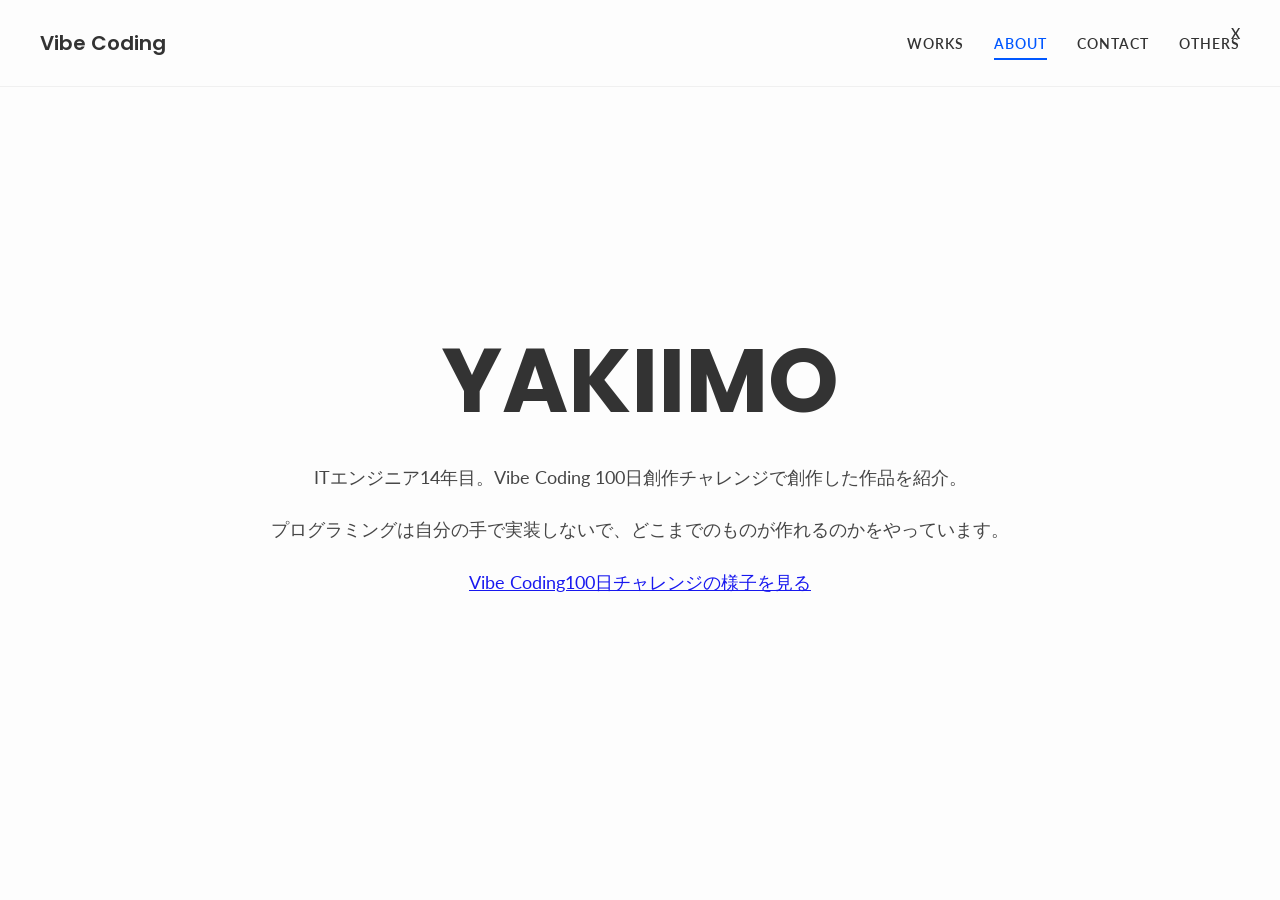
==== commit c79ec369: "feat: Add Others page for AI Creators Studio participant works - Create new others.html page for sho" ====
--- a/about.html
+++ b/about.html
@@ -15,7 +15,7 @@
     <link href="https://fonts.googleapis.com/css2?family=Poppins:wght@600;700&family=Lato:wght@400;700&display=swap" rel="stylesheet">
 
     <!-- CSS -->
-    <link rel="stylesheet" href="style.css">
+    <link rel="stylesheet" href="assets/css/style.css">
     
     <!-- Security Headers -->
     <meta http-equiv="X-Content-Type-Options" content="nosniff">
@@ -32,9 +32,10 @@
         <a href="index.html" class="logo">Vibe Coding</a>
         <nav class="header-nav">
             <ul class="header-nav-list">
-                <li class="header-nav-item"><a href="index.html#works" class="nav-link">WORKS</a></li>
+                <li class="header-nav-item"><a href="index.html#website-section" class="nav-link">WORKS</a></li>
                 <li class="header-nav-item"><a href="about.html" class="nav-link active">ABOUT</a></li>
                 <li class="header-nav-item"><a href="contact.html" class="nav-link">CONTACT</a></li>
+                <li class="header-nav-item"><a href="others.html" class="nav-link">OTHERS</a></li>
             </ul>
         </nav>
         <a href="https://x.com/se_yakiimosan" target="_blank" rel="noopener noreferrer" class="social-link">X</a>
--- a/assets/css/style.css
+++ b/assets/css/style.css
@@ -0,0 +1,1741 @@
+/* Reset and Base Styles */
+* {
+    margin: 0;
+    padding: 0;
+    box-sizing: border-box;
+}
+
+:root {
+    --primary-color: #0057FF; /* Intelligent Blue */
+    --secondary-color: #333333; /* Dark Gray */
+    --dark-color: #1a1a1a;
+    --light-color: #FDFDFD; /* Off-white */
+    --text-color: #333333;
+    --border-color: #EAEAEA;
+    --accent-color: #0057FF;
+}
+
+html {
+    scroll-behavior: smooth;
+    font-size: 62.5%;
+}
+
+body {
+    font-family: 'Lato', 'Noto Sans JP', sans-serif;
+    color: var(--text-color);
+    line-height: 1.8;
+    overflow-x: hidden;
+    background-color: var(--light-color);
+    font-size: 1.6rem;
+    -webkit-font-smoothing: antialiased;
+    -moz-osx-font-smoothing: grayscale;
+    position: relative;
+    cursor: none;
+}
+
+/* Custom Cursor */
+.cursor-dot, .cursor-dot-outline {
+    pointer-events: none;
+    position: fixed;
+    top: 50%;
+    left: 50%;
+    border-radius: 50%;
+    opacity: 0;
+    transform: translate(-50%, -50%);
+    transition: opacity 0.2s ease-in-out, transform 0.2s ease-in-out;
+    z-index: 9999;
+}
+
+@media (hover: none) and (pointer: coarse) {
+    .cursor-dot, .cursor-dot-outline {
+        display: none !important;
+    }
+}
+
+.cursor-dot {
+    width: 8px;
+    height: 8px;
+    background-color: var(--primary-color);
+}
+
+.cursor-dot-outline {
+    width: 30px;
+    height: 30px;
+    border: 2px solid var(--primary-color);
+}
+
+/* Loading Screen */
+.loading {
+    position: fixed;
+    top: 0;
+    left: 0;
+    width: 100%;
+    height: 100vh;
+    background: var(--light-color);
+    display: flex;
+    align-items: center;
+    justify-content: center;
+    z-index: 9999;
+    transition: opacity 0.8s ease, visibility 0.8s ease;
+}
+
+.loading.loaded {
+    opacity: 0;
+    visibility: hidden;
+}
+
+.loading-content {
+    text-align: center;
+}
+
+.loading-logo {
+    font-family: 'Poppins', sans-serif;
+    font-size: 2.4rem;
+    font-weight: 700;
+    color: var(--secondary-color);
+    margin-bottom: 2rem;
+}
+
+.loading-bar {
+    width: 200px;
+    height: 2px;
+    background: var(--border-color);
+    position: relative;
+    overflow: hidden;
+}
+
+.loading-bar::after {
+    content: '';
+    position: absolute;
+    top: 0;
+    left: 0;
+    width: 50%;
+    height: 100%;
+    background: var(--primary-color);
+    animation: loading 1.5s ease-in-out infinite;
+}
+
+@keyframes loading {
+    0% { transform: translateX(-100%); }
+    50% { transform: translateX(200%); }
+    100% { transform: translateX(200%); }
+}
+
+/* Header */
+.header {
+    position: fixed;
+    top: 0;
+    left: 0;
+    width: 100%;
+    padding: 2.5rem 4rem;
+    display: flex;
+    justify-content: space-between;
+    align-items: center;
+    z-index: 1000;
+    background: rgba(253, 253, 253, 0.95);
+    backdrop-filter: blur(10px);
+    border-bottom: 1px solid rgba(0, 0, 0, 0.05);
+}
+
+.logo {
+    position: static;
+    text-decoration: none;
+    color: var(--secondary-color);
+    font-family: 'Poppins', sans-serif;
+    font-size: 2rem;
+    font-weight: 600;
+}
+
+.menu-btn {
+    display: none; /* Hiding for this concept */
+}
+
+.social-link {
+    position: fixed;
+    bottom: 4rem;
+    right: 4rem;
+    color: var(--secondary-color);
+    font-size: 1.4rem;
+    font-weight: 600;
+    text-decoration: none;
+    z-index: 999;
+    transition: color 0.3s ease;
+}
+.social-link:hover {
+    color: var(--primary-color);
+}
+
+/* About Section */
+.about-content {
+    max-width: 800px;
+    text-align: center;
+    margin: 0 auto;
+}
+
+.about-description {
+    margin-top: 3rem;
+}
+
+.about-text {
+    font-size: 1.8rem;
+    color: var(--text-color);
+    line-height: 1.8;
+    margin-bottom: 2rem;
+    opacity: 0.9;
+}
+
+/* About Page */
+.about-page {
+    min-height: 100vh;
+    display: flex;
+    align-items: center;
+    justify-content: center;
+    padding: 10rem 2rem 5rem;
+}
+
+.about-container {
+    width: 100%;
+    max-width: 1200px;
+    margin: 0 auto;
+}
+
+/* Contact Page */
+.contact-page {
+    min-height: 100vh;
+    display: flex;
+    align-items: center;
+    justify-content: center;
+    padding: 10rem 2rem 5rem;
+}
+
+.contact-container {
+    width: 100%;
+    max-width: 1200px;
+    margin: 0 auto;
+}
+
+/* Active navigation link */
+.nav-link.active {
+    color: var(--primary-color);
+}
+
+.nav-link.active::after {
+    width: 100%;
+}
+
+/* Header Navigation */
+.header-nav {
+    display: flex;
+    align-items: center;
+}
+
+.header-nav-list {
+    display: flex;
+    list-style: none;
+    gap: 3rem;
+    margin: 0;
+    padding: 0;
+}
+
+.header-nav-item {
+    position: relative;
+    z-index: 100;
+}
+
+.nav-link {
+    color: var(--secondary-color);
+    text-decoration: none;
+    font-size: 1.4rem;
+    font-weight: 600;
+    letter-spacing: 1px;
+    position: relative;
+    transition: color 0.3s ease;
+    padding: 0.5rem 0;
+}
+
+.nav-link:hover {
+    color: var(--primary-color);
+}
+
+/* Dropdown Menu Styles */
+.dropdown {
+    position: relative;
+}
+
+.dropdown-trigger {
+    font-size: 1.2rem;
+    cursor: pointer;
+    position: relative;
+    padding: 0.5rem;
+    border-radius: 4px;
+    transition: all 0.3s ease;
+}
+
+.dropdown-trigger:hover {
+    background: rgba(87, 157, 255, 0.05);
+}
+
+.dropdown.open .dropdown-trigger {
+    color: var(--primary-color);
+}
+
+.dropdown-menu {
+    position: absolute;
+    top: calc(100% + 10px);
+    left: 50%;
+    transform: translateX(-50%);
+    background: rgba(255, 255, 255, 0.95);
+    backdrop-filter: blur(10px);
+    border-radius: 12px;
+    padding: 0.8rem 0;
+    min-width: 160px;
+    opacity: 0;
+    visibility: hidden;
+    pointer-events: none;
+    transition: all 0.3s cubic-bezier(0.4, 0, 0.2, 1);
+    z-index: 9999;
+    box-shadow: 0 4px 24px rgba(0, 0, 0, 0.1);
+    border: 1px solid rgba(0, 0, 0, 0.1);
+}
+
+/* Dropdown open state - controlled by JavaScript */
+.dropdown.open .dropdown-menu {
+    opacity: 1;
+    visibility: visible;
+    pointer-events: auto;
+    transform: translateX(-50%) translateY(0px);
+}
+
+.dropdown-item {
+    display: block;
+    padding: 0.8rem 1.5rem;
+    color: #333;
+    text-decoration: none;
+    font-size: 1.1rem;
+    font-weight: 500;
+    transition: all 0.3s ease;
+    border-radius: 8px;
+    margin: 0 0.5rem;
+}
+
+.dropdown-item:hover {
+    background: rgba(87, 157, 255, 0.08);
+    color: var(--primary-color);
+    transform: translateY(-1px);
+}
+
+/* Mobile Dropdown Styles */
+@media (max-width: 768px) {
+    .dropdown-menu {
+        position: absolute;
+        top: calc(100% + 5px);
+        left: 50%;
+        transform: translateX(-50%);
+        width: 180px;
+        background: rgba(255, 255, 255, 0.98);
+        border: 1px solid rgba(0, 0, 0, 0.15);
+        box-shadow: 0 6px 32px rgba(0, 0, 0, 0.15);
+        z-index: 10000;
+    }
+    
+    .dropdown-trigger {
+        font-size: 1rem;
+        padding: 0.3rem 0.8rem;
+    }
+    
+    .dropdown-item {
+        padding: 0.9rem 1.2rem;
+        font-size: 0.95rem;
+        text-align: center;
+        color: #333;
+        white-space: nowrap;
+    }
+    
+    .dropdown-item:hover {
+        background: rgba(87, 157, 255, 0.08);
+        color: var(--primary-color);
+    }
+    
+    /* Ensure proper spacing in mobile header */
+    .header-nav-item.dropdown {
+        position: relative;
+        z-index: 10000;
+    }
+    
+}
+
+.nav-link::after {
+    content: '';
+    position: absolute;
+    bottom: -3px;
+    left: 0;
+    width: 0;
+    height: 2px;
+    background-color: var(--primary-color);
+    transition: width 0.3s ease;
+}
+
+.nav-link:hover::after {
+    width: 100%;
+}
+
+
+/* Main Container */
+.main-container {
+    position: relative;
+    width: 100%;
+    background: var(--light-color);
+}
+
+/* Hero Section Containers */
+.hero-container {
+    position: relative;
+    width: 100%;
+    height: 100vh;
+    display: flex;
+    align-items: center;
+    justify-content: center;
+    padding: 0 8vw;
+}
+
+.hero-content {
+    text-align: center;
+    flex: 1;
+}
+
+.hero-title {
+    font-family: 'Poppins', sans-serif;
+    font-size: clamp(4rem, 8vw, 9rem);
+    font-weight: 700;
+    line-height: 1.1;
+    margin-bottom: 2rem;
+    color: var(--secondary-color);
+}
+
+.hero-portfolio-text {
+    font-size: 1.6rem;
+    color: var(--primary-color);
+    font-weight: 600;
+    letter-spacing: 2px;
+    margin: 1rem 0;
+    opacity: 0.9;
+}
+
+.hero-subtitle {
+    font-size: 2rem;
+    color: var(--text-color);
+    max-width: 600px;
+    line-height: 1.6;
+    opacity: 0.8;
+    margin: 0 auto;
+}
+
+/* Portfolio Container */
+.portfolio-container {
+    position: relative;
+    width: 100%;
+    background: var(--light-color);
+    padding-top: 60px;
+}
+
+.portfolio-section {
+    padding: 3rem 8vw 4rem;
+}
+
+.portfolio-section-inner {
+    width: 100%;
+    max-width: 1200px;
+    margin: 0 auto;
+}
+
+/* Legacy support - will be removed */
+.scroll-container {
+    position: relative;
+    height: 100%;
+    width: 100%;
+}
+
+.scroll-content {
+    position: absolute;
+    top: 0;
+    left: 0;
+    width: 100%;
+    display: flex;
+    flex-direction: column;
+    transition: transform 1s cubic-bezier(0.645, 0.045, 0.355, 1);
+}
+
+/* Slides */
+.slide {
+    height: 100vh;
+    min-height: 100vh;
+    width: 100vw;
+    display: flex;
+    align-items: center;
+    justify-content: center;
+    padding: 0 8vw;
+    position: relative;
+}
+
+/* 古いスライド用のスタイル（削除予定） */
+.portfolio-grid-slide {
+    padding-top: 12rem;
+    padding-bottom: 4rem;
+    box-sizing: border-box;
+}
+
+.slide__inner {
+    width: 100%;
+    height: 100%;
+    display: flex;
+    align-items: center;
+    justify-content: center;
+    flex-direction: column;
+    text-align: center;
+}
+
+/* Hero Slide */
+.slide--first .slide__inner {
+    text-align: left;
+}
+
+.slide__title {
+    font-family: 'Poppins', sans-serif;
+    font-size: clamp(4rem, 8vw, 9rem);
+    font-weight: 700;
+    line-height: 1.1;
+    margin-bottom: 2rem;
+    color: var(--secondary-color);
+}
+
+.slide__portfolio-text {
+    font-size: 1.6rem;
+    color: var(--primary-color);
+    font-weight: 600;
+    letter-spacing: 2px;
+    margin: 1rem 0;
+    opacity: 0.9;
+}
+
+.slide__subtitle {
+    font-size: 2rem;
+    color: var(--text-color);
+    max-width: 600px;
+    line-height: 1.6;
+    opacity: 0.8;
+    margin: 0 auto;
+    text-align: center;
+}
+
+.slide--first .slide__subtitle {
+    margin: 0 auto;
+}
+
+/* Portfolio Section Title */
+.portfolio-section-title {
+    font-family: 'Poppins', sans-serif;
+    font-size: 2.2rem;
+    font-weight: 600;
+    color: var(--secondary-color);
+    text-align: center;
+    margin-top: 1rem;
+    margin-bottom: 2rem; /* Reduced margin */
+    letter-spacing: 1px;
+}
+
+/* Portfolio Slides */
+.portfolio-slide .slide__inner {
+    flex-direction: row;
+    gap: 6vw;
+    text-align: left;
+}
+
+.portfolio-item {
+    position: relative;
+    width: 50vw;
+    max-width: 700px;
+    height: 60vh;
+    overflow: hidden;
+    border-radius: 8px;
+    border: 1px solid var(--border-color);
+    transition: border-color 0.3s ease;
+}
+
+.portfolio-item:hover {
+    border-color: var(--primary-color);
+}
+
+.portfolio-item img {
+    width: 100%;
+    height: 100%;
+    object-fit: cover;
+    transition: transform 0.6s cubic-bezier(0.165, 0.84, 0.44, 1);
+}
+
+.portfolio-item:hover img {
+    transform: scale(1.05);
+}
+
+.portfolio-overlay {
+    position: absolute;
+    top: 0;
+    left: 0;
+    width: 100%;
+    height: 100%;
+    background: rgba(0, 87, 255, 0.85);
+    display: flex;
+    align-items: center;
+    justify-content: center;
+    opacity: 0;
+    transition: opacity 0.4s ease;
+}
+
+.portfolio-item:hover .portfolio-overlay {
+    opacity: 1;
+}
+
+.portfolio-overlay span {
+    color: white;
+    font-size: 2rem;
+    font-weight: 600;
+    font-family: 'Poppins', sans-serif;
+}
+
+.portfolio-info {
+    flex: 1;
+    max-width: 400px;
+}
+
+.portfolio-info .slide__title {
+    font-size: clamp(2.4rem, 4vw, 4rem);
+    margin-bottom: 1.5rem;
+}
+
+.slide__project {
+    font-size: 1.6rem;
+    color: var(--text-color);
+    opacity: 0.7;
+    text-transform: uppercase;
+    letter-spacing: 0.1em;
+    margin-bottom: 2.5rem;
+}
+
+/* Legacy Portfolio Grid Styles (will be removed) */
+.portfolio-grid-slide .slide__inner {
+    align-items: flex-start;
+    justify-content: center;
+    width: 100%;
+    padding-top: 2rem;
+}
+
+.portfolio-grid-wrapper {
+    position: relative;
+    width: 85vw;
+    max-width: 1200px;
+}
+
+.portfolio-grid {
+    display: flex;
+    flex-wrap: wrap;
+    gap: 2rem;
+    width: 100%;
+    max-width: 1200px;
+    margin: 0 auto;
+    padding: 1rem 0;
+    justify-content: center;
+    align-items: stretch;
+}
+
+/* hiddenクラスは常に非表示（最優先） */
+.portfolio-grid-item.hidden {
+    display: none !important;
+}
+
+@keyframes fadeInUp {
+    to {
+        opacity: 1;
+        transform: translateY(0);
+    }
+}
+
+/* もっと見るボタン */
+.show-more-btn {
+    flex: 0 0 100%; /* Flexboxで全幅に配置 */
+    width: fit-content; /* ボタン自体は内容に合わせたサイズ */
+    max-width: 300px; /* 最大幅を制限 */
+    margin: 2rem auto 0; /* 水平中央揃え */
+    padding: 1.2rem 3rem;
+    background: transparent;
+    border: 2px solid var(--primary-color);
+    color: var(--primary-color);
+    font-size: 1.6rem;
+    font-weight: 600;
+    border-radius: 50px;
+    cursor: pointer;
+    transition: all 0.3s ease;
+    display: none;
+    text-align: center;
+}
+
+.show-more-btn.visible {
+    display: block;
+}
+
+.show-more-btn:hover {
+    background: var(--primary-color);
+    color: white;
+    transform: translateY(-2px);
+    box-shadow: 0 10px 25px rgba(0, 87, 255, 0.2);
+}
+
+.show-more-btn.hidden {
+    display: none;
+}
+
+.portfolio-grid-item {
+    position: relative;
+    flex: 0 0 auto;
+    width: 350px;
+    max-width: 400px;
+    height: 25vh;
+    min-height: 250px;
+    overflow: hidden;
+    border-radius: 8px;
+    border: 1px solid var(--border-color);
+    transition: all 0.3s ease;
+    text-decoration: none;
+    background-color: #f8f9fa;
+    /* タッチデバイス対応 */
+    -webkit-tap-highlight-color: rgba(0, 87, 255, 0.2);
+    touch-action: manipulation;
+}
+
+.portfolio-grid-item:hover {
+    border-color: var(--primary-color);
+    transform: translateY(-5px);
+    box-shadow: 0 10px 30px rgba(0, 87, 255, 0.1);
+}
+
+.portfolio-grid-item img {
+    width: 100%;
+    height: 100%;
+    object-fit: contain;
+    object-position: center;
+    transition: transform 0.6s cubic-bezier(0.165, 0.84, 0.44, 1);
+}
+
+.portfolio-grid-item:hover img {
+    transform: scale(1.05);
+}
+
+.portfolio-grid-overlay {
+    position: absolute;
+    bottom: 0;
+    left: 0;
+    right: 0;
+    background: linear-gradient(transparent, rgba(0, 0, 0, 0.8));
+    padding: 2rem;
+    color: white;
+    transform: translateY(0);
+    transition: transform 0.3s ease;
+}
+
+.grid-project {
+    font-size: 1.2rem;
+    opacity: 0.8;
+    text-transform: uppercase;
+    letter-spacing: 0.1em;
+    display: block;
+    margin-bottom: 0.5rem;
+}
+
+.grid-title {
+    font-size: 1.8rem;
+    font-weight: 700;
+    font-family: 'Poppins', sans-serif;
+    display: block;
+    color: #ffffff;
+    text-shadow: 2px 2px 4px rgba(0, 0, 0, 0.8);
+}
+
+.portfolio-placeholder {
+    background: linear-gradient(135deg, #f5f7fa 0%, #c3cfe2 100%);
+    border: 2px dashed var(--border-color);
+    cursor: default;
+    padding: 1rem;
+    box-sizing: border-box;
+}
+
+.portfolio-placeholder:hover {
+    transform: none;
+    box-shadow: none;
+    border-color: var(--border-color);
+}
+
+.placeholder-content {
+    display: flex;
+    flex-direction: column;
+    align-items: center;
+    justify-content: center;
+    text-align: center;
+    height: 100%;
+    width: 100%;
+}
+
+.placeholder-text {
+    font-size: 1.6rem;
+    color: #999;
+    font-family: 'Poppins', sans-serif;
+    font-weight: 600;
+}
+
+.placeholder-subtext {
+    font-size: 1.2rem;
+    color: #bbb;
+    margin-top: 0.5rem;
+    display: block;
+}
+
+/* Tag Styles */
+.grid-tags {
+    display: flex;
+    flex-wrap: wrap;
+    gap: 0.5rem;
+    margin-top: 1rem;
+}
+
+.tag {
+    font-size: 0.9rem;
+    padding: 0.3rem 0.8rem;
+    background: rgba(0, 123, 255, 0.9);
+    border: 1px solid rgba(0, 123, 255, 1);
+    border-radius: 20px;
+    color: #ffffff;
+    font-weight: 600;
+    transition: all 0.3s ease;
+    text-shadow: 1px 1px 2px rgba(0, 0, 0, 0.6);
+}
+
+.tag:hover {
+    background: rgba(255, 255, 255, 0.3);
+    border-color: rgba(255, 255, 255, 0.5);
+    transform: translateY(-1px);
+}
+
+.portfolio-placeholder .grid-tags {
+    margin-top: 1.5rem;
+}
+
+.portfolio-placeholder .tag {
+    background: rgba(0, 87, 255, 0.1);
+    border: 1px solid rgba(0, 87, 255, 0.2);
+    color: var(--primary-color);
+}
+
+/* Tag Color System */
+.tag.tech {
+    background: #3b82f6;
+    border-color: #2563eb;
+}
+
+.tag.industry {
+    background: #10b981;
+    border-color: #059669;
+}
+
+.tag.function {
+    background: #8b5cf6;
+    border-color: #7c3aed;
+}
+
+.tag.feature {
+    background: #f59e0b;
+    border-color: #d97706;
+}
+
+.tag.type {
+    background: #ec4899;
+    border-color: #db2777;
+}
+
+/* Filter Tags */
+.filter-tags {
+    display: flex;
+    flex-wrap: wrap;
+    gap: 0.8rem;
+    margin-bottom: 3rem;
+    justify-content: center;
+}
+
+.filter-tag {
+    font-size: 1.2rem;
+    padding: 0.8rem 1.6rem;
+    background: transparent;
+    border: 2px solid var(--border-color);
+    border-radius: 25px;
+    color: var(--text-color);
+    font-weight: 600;
+    cursor: pointer;
+    transition: all 0.3s ease;
+    font-family: 'Poppins', sans-serif;
+    /* タッチデバイス対応 */
+    min-height: 44px;
+    -webkit-tap-highlight-color: rgba(0, 87, 255, 0.3);
+    touch-action: manipulation;
+}
+
+.filter-tag:hover {
+    border-color: var(--primary-color);
+    color: var(--primary-color);
+    transform: translateY(-2px);
+}
+
+.filter-tag.active {
+    background: var(--primary-color);
+    border-color: var(--primary-color);
+    color: var(--light-color);
+}
+
+.portfolio-grid-item {
+    transition: opacity 0.3s ease, transform 0.3s ease;
+}
+
+.portfolio-grid-item.hidden {
+    display: none;
+}
+
+/* Contact Slide */
+.contact-content {
+    max-width: 600px;
+    text-align: center;
+    margin: 0 auto;
+    display: flex;
+    flex-direction: column;
+    align-items: center;
+}
+
+.contact-content .slide__title {
+    white-space: nowrap;
+    text-align: center;
+    width: 100%;
+}
+
+.contact-link {
+    display: inline-flex;
+    align-items: center;
+    gap: 1rem;
+    font-size: 1.8rem;
+    font-weight: 600;
+    font-family: 'Poppins', sans-serif;
+    color: var(--light-color);
+    background-color: var(--primary-color);
+    text-decoration: none;
+    padding: 1.5rem 3rem;
+    border-radius: 50px;
+    transition: all 0.3s ease;
+    margin-top: 2rem;
+}
+
+.contact-link:hover {
+    transform: translateY(-3px);
+    box-shadow: 0 10px 20px rgba(0, 87, 255, 0.2);
+}
+
+.contact-link-arrow {
+    transition: transform 0.3s ease;
+}
+
+.contact-link:hover .contact-link-arrow {
+    transform: translateX(5px);
+}
+
+.contact-divider {
+    width: 80px;
+    height: 2px;
+    background: var(--border-color);
+    margin: 4rem auto;
+}
+
+.contact-subtitle {
+    font-size: 1.6rem;
+    margin-bottom: 1rem;
+    opacity: 0.8;
+    text-align: center;
+    width: 100%;
+}
+
+.contact-email {
+    display: inline-block;
+    font-size: 2.4rem;
+    font-weight: 600;
+    font-family: 'Poppins', sans-serif;
+    color: var(--primary-color);
+    text-decoration: none;
+    transition: opacity 0.3s;
+}
+
+.contact-email:hover {
+    opacity: 0.7;
+}
+
+/* Scrollbar */
+.scrollbar {
+    position: fixed;
+    right: 4rem;
+    top: 50%;
+    transform: translateY(-50%);
+    width: 3px;
+    height: 250px;
+    background: var(--border-color);
+    border-radius: 1.5px;
+    z-index: 100;
+}
+
+.scrollbar__handle {
+    width: 100%;
+    height: 0; /* Initially 0, will be updated by JS */
+    background: var(--primary-color);
+    border-radius: 1.5px;
+    position: absolute;
+    top: 0;
+    transition: height 1s cubic-bezier(0.645, 0.045, 0.355, 1), background-color 0.5s ease;
+}
+
+.scrollbar__handle--end {
+    background-color: #28a745; /* Green color for completion */
+}
+
+/* Responsive */
+@media (max-width: 900px) {
+    .portfolio-slide .slide__inner {
+        flex-direction: column;
+        gap: 3vh;
+        text-align: center;
+        justify-content: center;
+        align-items: center;
+    }
+    .portfolio-item {
+        width: 80vw;
+        height: 45vh;
+    }
+    .portfolio-info {
+        max-width: 500px;
+    }
+}
+
+@media (max-width: 768px) {
+    body {
+        cursor: auto;
+    }
+    .cursor-dot, .cursor-dot-outline {
+        display: none;
+    }
+    /* もっと見るボタンのモバイル調整 */
+    .show-more-btn {
+        font-size: 1.4rem;
+        padding: 1rem 2.5rem;
+    }
+    .header {
+        padding: 1.5rem 2rem;
+        flex-direction: column;
+        gap: 1.5rem;
+        position: fixed;
+        background: rgba(253, 253, 253, 0.95);
+        backdrop-filter: blur(10px);
+    }
+
+    .hero-container {
+        padding-top: 12rem;
+        padding-left: 4vw;
+        padding-right: 4vw;
+    }
+
+    .hero-title {
+        font-size: clamp(3rem, 12vw, 6rem);
+        margin-bottom: 1.5rem;
+    }
+
+    .hero-portfolio-text {
+        font-size: 1.4rem;
+        letter-spacing: 1px;
+    }
+
+    .hero-subtitle {
+        font-size: 1.6rem;
+    }
+
+    .portfolio-container {
+        padding-top: 2rem;
+    }
+    
+    .header-nav {
+        order: 2;
+        width: 100%;
+        justify-content: center;
+    }
+    
+    .header-nav-list {
+        gap: 1.5rem;
+        flex-wrap: wrap;
+        justify-content: center;
+    }
+    
+    .nav-link {
+        font-size: 1.2rem;
+        padding: 0.8rem 1rem;
+        border-radius: 4px;
+        background: rgba(0, 87, 255, 0.05);
+        border: 1px solid rgba(0, 87, 255, 0.1);
+        transition: all 0.3s ease;
+        /* タッチデバイス対応 */
+        min-height: 44px;
+        -webkit-tap-highlight-color: rgba(0, 87, 255, 0.3);
+        touch-action: manipulation;
+        display: flex;
+        align-items: center;
+        justify-content: center;
+    }
+    
+    .nav-link:hover, .nav-link.active {
+        background: rgba(0, 87, 255, 0.1);
+        border-color: var(--primary-color);
+        color: var(--primary-color);
+    }
+    
+    .logo {
+        order: 1;
+        font-size: 1.8rem;
+    }
+    
+    .social-link {
+        order: 3;
+        position: static;
+        margin-top: 1rem;
+        font-size: 1.2rem;
+    }
+    
+    .about-text {
+        font-size: 1.5rem;
+        margin-bottom: 1.5rem;
+    }
+    
+    .about-page {
+        padding: 12rem 2rem 5rem;
+        min-height: 100vh;
+    }
+    
+    .contact-page {
+        padding: 12rem 2rem 5rem;
+        min-height: 100vh;
+    }
+    
+    .main-container {
+        padding-top: 12rem;
+    }
+    
+    /* Maintain smooth scroll on mobile */
+    
+    .slide {
+        padding: 2rem 1rem;
+        min-height: calc(100vh - 12rem);
+    }
+    
+    /* 新しいポートフォリオセクション */
+    .portfolio-container {
+        padding-top: 2rem; /* Reduced for mobile */
+    }
+    
+    .portfolio-section {
+        padding: 1rem 4vw 3rem;
+        min-height: auto;
+    }
+    
+    .portfolio-grid {
+        flex-direction: column;
+        align-items: center;
+        gap: 1.5rem;
+    }
+    
+    
+    /* 古いスライド用（削除予定） */
+    .portfolio-grid-slide {
+        padding-top: 14rem;
+        padding-bottom: 5rem;
+    }
+    
+    .portfolio-grid-slide .slide__inner {
+        padding-top: 1rem;
+    }
+    
+    .portfolio-section-title {
+        font-size: 1.8rem;
+        margin-top: 0.5rem;
+        margin-bottom: 2rem;
+        letter-spacing: 0.5px;
+    }
+    .social-link {
+        bottom: 2rem;
+        right: 2rem;
+    }
+    .slide {
+        padding: 0 5vw;
+        height: 100vh;
+        min-height: 100vh;
+        display: flex;
+        align-items: center;
+        justify-content: center;
+    }
+    .slide__inner {
+        height: auto;
+        justify-content: center;
+        align-items: center;
+    }
+    .slide__title {
+        font-size: clamp(2.5rem, 12vw, 4rem);
+        margin-bottom: 1.5rem;
+    }
+    .slide__portfolio-text {
+        font-size: 1.3rem;
+        letter-spacing: 1px;
+    }
+    
+    .slide__subtitle {
+        font-size: 1.4rem;
+        line-height: 1.5;
+    }
+    .scrollbar {
+        right: 1rem;
+        height: 150px;
+        width: 2px;
+    }
+    .portfolio-item {
+        width: 90vw;
+        height: 40vh;
+        max-width: none;
+    }
+    .portfolio-info h3 {
+        font-size: 2rem;
+    }
+    .portfolio-info p {
+        font-size: 1.4rem;
+    }
+    .portfolio-grid {
+        flex-direction: column;
+        align-items: center;
+        gap: 1.5rem;
+        width: 95vw;
+        padding: 0 1rem;
+    }
+    .portfolio-grid-wrapper {
+        width: 95vw;
+    }
+    .portfolio-grid-item {
+        flex: 0 0 auto;
+        width: 100%;
+        max-width: 100%;
+        height: 30vh;
+        min-height: 180px;
+        border-radius: 8px;
+    }
+    .portfolio-grid-overlay {
+        padding: 1rem;
+        background: linear-gradient(transparent, rgba(0, 0, 0, 0.9));
+    }
+    .grid-project {
+        font-size: 0.8rem;
+        margin-bottom: 0.2rem;
+    }
+    .grid-title {
+        font-size: 1.2rem;
+        line-height: 1.2;
+    }
+    .placeholder-text {
+        font-size: 1.1rem;
+        line-height: 1.3;
+    }
+    
+    .placeholder-subtext {
+        font-size: 0.9rem;
+        margin-top: 0.4rem;
+    }
+    
+    /* タブレット用プレースホルダー調整 */
+    .portfolio-placeholder {
+        padding: 0.8rem;
+        border-width: 1.5px;
+    }
+    
+    .portfolio-placeholder .grid-tags {
+        margin-top: 1rem;
+        gap: 0.3rem;
+    }
+    .contact-content {
+        padding: 0 2rem;
+    }
+    .contact-link {
+        font-size: 1.6rem;
+        margin-bottom: 2rem;
+    }
+    .contact-email {
+        font-size: 1.8rem;
+    }
+}
+
+/* Additional mobile styles for very small screens */
+@media (max-width: 600px) {
+    .header {
+        padding: 1rem 1.5rem;
+        gap: 1rem;
+    }
+    
+    .header-nav-list {
+        gap: 1rem;
+    }
+    
+    .nav-link {
+        font-size: 1.1rem;
+        padding: 0.6rem 0.8rem;
+        letter-spacing: 0.5px;
+    }
+    
+    .logo {
+        font-size: 1.6rem;
+    }
+    
+    .portfolio-section-title {
+        font-size: 1.6rem;
+        margin-bottom: 1.5rem;
+    }
+    
+    .slide__title {
+        font-size: clamp(2rem, 10vw, 3rem);
+    }
+    
+    .slide__portfolio-text {
+        font-size: 1.1rem;
+        letter-spacing: 0.5px;
+    }
+    
+    .about-page, .contact-page {
+        padding: 10rem 1.5rem 4rem;
+    }
+    
+    .main-container {
+        padding-top: 10rem;
+    }
+}
+
+@media (max-width: 480px) {
+    .slide {
+        padding: 0 4vw;
+        display: flex;
+        align-items: center;
+        justify-content: center;
+    }
+    
+    .portfolio-grid {
+        flex-direction: column;
+        align-items: center;
+        gap: 1.5rem;
+        width: 95vw;
+        padding: 0 0.5rem;
+    }
+    
+    .portfolio-grid-item {
+        flex: 0 0 auto;
+        height: 25vh;
+        min-height: 200px;
+        border-radius: 8px;
+        width: 100%;
+        max-width: 100%;
+    }
+    
+    
+    .portfolio-grid-overlay {
+        padding: 0.5rem;
+    }
+    
+    .grid-project {
+        font-size: 0.6rem;
+    }
+    
+    .grid-title {
+        font-size: 0.8rem;
+        line-height: 1.2;
+    }
+    
+    .grid-tags {
+        gap: 0.2rem;
+        margin-top: 0.3rem;
+    }
+    
+    .tag {
+        font-size: 0.55rem;
+        padding: 0.1rem 0.3rem;
+        margin: 1px;
+    }
+    
+    .filter-tags {
+        position: relative;
+        gap: 0.4rem;
+        margin-bottom: 2rem;
+        overflow-x: auto;
+        overflow-y: hidden;
+        flex-wrap: nowrap;
+        -webkit-overflow-scrolling: touch;
+        scrollbar-width: none;
+        -ms-overflow-style: none;
+        padding: 0.5rem 1rem;
+        width: 100%;
+        justify-content: flex-start;
+    }
+    
+    /* スクロールインジケーター */
+    .filter-tags::before,
+    .filter-tags::after {
+        content: '';
+        position: absolute;
+        top: 0;
+        bottom: 0;
+        width: 20px;
+        pointer-events: none;
+        z-index: 2;
+    }
+    
+    .filter-tags::before {
+        left: 0;
+        background: linear-gradient(to right, var(--light-color) 0%, var(--light-color) 50%, transparent 100%);
+    }
+    
+    .filter-tags::after {
+        right: 0;
+        background: linear-gradient(to left, var(--light-color) 0%, var(--light-color) 50%, transparent 100%);
+    }
+    
+    .filter-tags::-webkit-scrollbar {
+        display: none;
+    }
+    
+    .filter-tag {
+        font-size: 0.75rem;
+        padding: 0.4rem 0.8rem;
+        white-space: nowrap;
+        flex-shrink: 0;
+        min-height: 36px;
+        border-width: 1px;
+        min-width: fit-content;
+        display: inline-flex;
+        align-items: center;
+        justify-content: center;
+    }
+    
+    /* スクロールインジケーターのスマホ対応 */
+    .filter-tags::before,
+    .filter-tags::after {
+        width: 10px;
+    }
+    
+    /* Scroll indicators for mobile carousel */
+    .portfolio-scroll-indicators {
+        display: flex;
+        justify-content: center;
+        gap: 6px;
+        margin-top: 15px;
+    }
+    
+    .scroll-indicator-dot {
+        width: 8px;
+        height: 8px;
+        border-radius: 50%;
+        background: #ddd;
+        transition: all 0.3s ease;
+    }
+    
+    .scroll-indicator-dot.active {
+        background: var(--primary-color);
+        transform: scale(1.2);
+    }
+    .portfolio-slide .slide__inner {
+        height: auto;
+        justify-content: center;
+        gap: 2vh;
+    }
+    .slide__title {
+        font-size: clamp(2rem, 10vw, 3rem);
+    }
+    .slide__subtitle {
+        font-size: 1.2rem;
+    }
+    .portfolio-item {
+        height: 35vh;
+    }
+    .portfolio-info h3 {
+        font-size: 1.8rem;
+    }
+    .portfolio-info p {
+        font-size: 1.3rem;
+    }
+    .portfolio-grid {
+        flex-direction: column;
+        align-items: center;
+        gap: 1.2rem;
+        width: 98vw;
+    }
+    
+    .portfolio-grid-item {
+        flex: 0 0 auto;
+        width: 100%;
+        max-width: 100%;
+        height: 25vh;
+        min-height: 200px;
+        max-height: 300px;
+    }
+    .portfolio-grid-overlay {
+        padding: 1rem;
+    }
+    .grid-project {
+        font-size: 0.8rem;
+    }
+    .grid-title {
+        font-size: 1rem;
+        line-height: 1.2;
+    }
+    
+    .placeholder-text {
+        font-size: 1rem;
+        line-height: 1.3;
+    }
+    
+    .placeholder-subtext {
+        font-size: 0.8rem;
+        margin-top: 0.3rem;
+    }
+    
+    /* プレースホルダーのタグサイズ調整 */
+    .portfolio-placeholder .tag {
+        font-size: 0.6rem;
+        padding: 0.1rem 0.4rem;
+    }
+    
+    /* プレースホルダーのパディング調整 */
+    .portfolio-placeholder {
+        padding: 0.5rem;
+        border-width: 1px;
+    }
+    
+    .portfolio-placeholder .grid-tags {
+        margin-top: 0.8rem;
+        gap: 0.2rem;
+    }
+    
+    .contact-link {
+        font-size: 1.4rem;
+        padding: 1rem 2rem;
+        border-radius: 8px;
+        background: var(--primary-color);
+        color: var(--light-color);
+        border: 1px solid var(--primary-color);
+        margin: 1.5rem 0;
+        display: inline-flex;
+        align-items: center;
+        justify-content: center;
+        width: auto;
+        min-width: 200px;
+        transition: all 0.3s ease;
+    }
+    
+    .contact-link:hover {
+        background: var(--secondary-color);
+        border-color: var(--secondary-color);
+        transform: translateY(-2px);
+        box-shadow: 0 5px 15px rgba(0, 87, 255, 0.3);
+    }
+    
+    .contact-email {
+        font-size: 1.4rem;
+        padding: 1rem;
+        background: rgba(0, 87, 255, 0.05);
+        border-radius: 8px;
+        word-break: break-all;
+    }
+    .contact-email {
+        font-size: 1.6rem;
+    }
+}
+
+/* Scroll Indicator */
+.scroll-indicator {
+    position: absolute;
+    bottom: 20vh;
+    left: 50%;
+    transform: translateX(-50%);
+    display: flex;
+    flex-direction: column;
+    align-items: center;
+    gap: 0.5rem;
+    z-index: 10;
+    animation: fadeInUp 2s ease-out;
+}
+
+.scroll-text {
+    font-size: 1.2rem;
+    font-weight: 600;
+    color: var(--text-color);
+    opacity: 0.7;
+    letter-spacing: 0.1em;
+}
+
+.scroll-arrow {
+    width: 1px;
+    height: 30px;
+    background: var(--text-color);
+    position: relative;
+    opacity: 0.7;
+    animation: scrollPulse 2s infinite;
+}
+
+.scroll-arrow::after {
+    content: '';
+    position: absolute;
+    bottom: -5px;
+    left: 50%;
+    transform: translateX(-50%);
+    width: 0;
+    height: 0;
+    border-left: 4px solid transparent;
+    border-right: 4px solid transparent;
+    border-top: 8px solid var(--text-color);
+    opacity: 0.7;
+}
+
+@keyframes scrollPulse {
+    0%, 100% {
+        opacity: 0.7;
+    }
+    50% {
+        opacity: 0.3;
+    }
+}
+
+@keyframes fadeInUp {
+    from {
+        opacity: 0;
+        transform: translateX(-50%) translateY(20px);
+    }
+    to {
+        opacity: 1;
+        transform: translateX(-50%) translateY(0);
+    }
+}
+
+/* Others Page Specific Styles */
+.others-hero {
+    background: linear-gradient(135deg, var(--primary-color) 0%, #003dcc 100%);
+    color: white;
+}
+
+.others-hero .hero-title {
+    color: white;
+}
+
+.others-hero .hero-subtitle {
+    color: rgba(255, 255, 255, 0.9);
+}
+
+.others-hero .hero-description {
+    color: rgba(255, 255, 255, 0.8);
+    font-size: 1.4rem;
+    margin-top: 1rem;
+    max-width: 600px;
+    margin-left: auto;
+    margin-right: auto;
+}
+
+.others-grid {
+    min-height: 60vh;
+}
+
+.others-cta {
+    text-align: center;
+    margin-top: 6rem;
+    padding: 4rem 2rem;
+    background: linear-gradient(135deg, #f8f9fa 0%, #e9ecef 100%);
+    border-radius: 1rem;
+}
+
+.cta-title {
+    font-family: 'Poppins', sans-serif;
+    font-size: 2.4rem;
+    font-weight: 700;
+    color: var(--secondary-color);
+    margin-bottom: 1.5rem;
+}
+
+.cta-text {
+    font-size: 1.6rem;
+    color: var(--text-color);
+    margin-bottom: 3rem;
+    line-height: 1.8;
+}
+
+.cta-button {
+    display: inline-block;
+    padding: 1.2rem 3rem;
+    background: var(--primary-color);
+    color: white;
+    text-decoration: none;
+    border-radius: 0.5rem;
+    font-weight: 600;
+    transition: all 0.3s ease;
+    box-shadow: 0 4px 15px rgba(0, 87, 255, 0.2);
+}
+
+.cta-button:hover {
+    transform: translateY(-2px);
+    box-shadow: 0 8px 25px rgba(0, 87, 255, 0.3);
+    background: #0047d1;
+}
+
+/* Grid Author Style */
+.grid-author {
+    font-size: 1.2rem;
+    color: rgba(255, 255, 255, 0.8);
+    margin-bottom: 0.5rem;
+    font-style: italic;
+}
+
+/* Active Navigation Link */
+.nav-link.active {
+    color: var(--primary-color);
+    font-weight: 600;
+}
+
+/* Mobile responsive for scroll indicator */
+@media (max-width: 768px) {
+    .scroll-indicator {
+        bottom: 15vh;
+    }
+    .scroll-text {
+        font-size: 1rem;
+    }
+    .scroll-arrow {
+        height: 20px;
+    }
+    
+    .others-hero .hero-description {
+        font-size: 1.2rem;
+    }
+    
+    .others-cta {
+        margin-top: 4rem;
+        padding: 3rem 1.5rem;
+    }
+    
+    .cta-title {
+        font-size: 2rem;
+    }
+    
+    .cta-text {
+        font-size: 1.4rem;
+    }
+}
